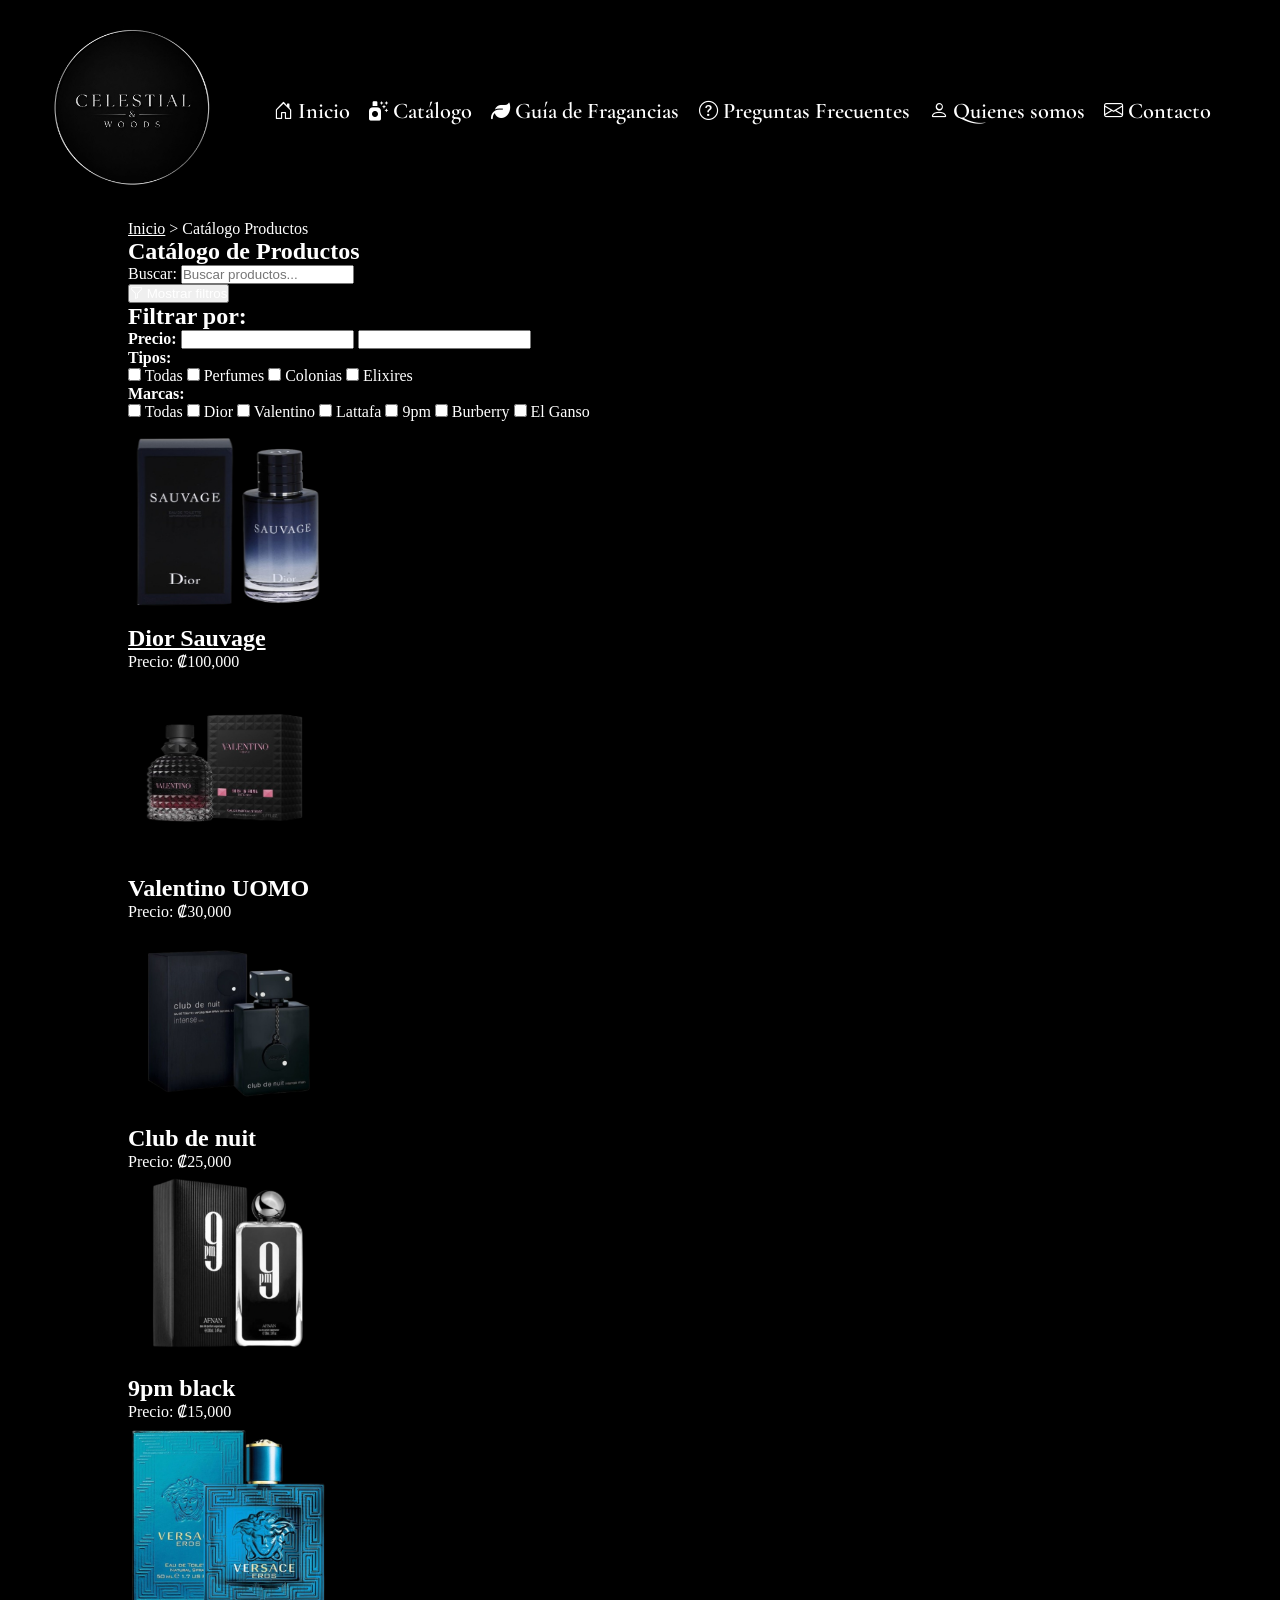
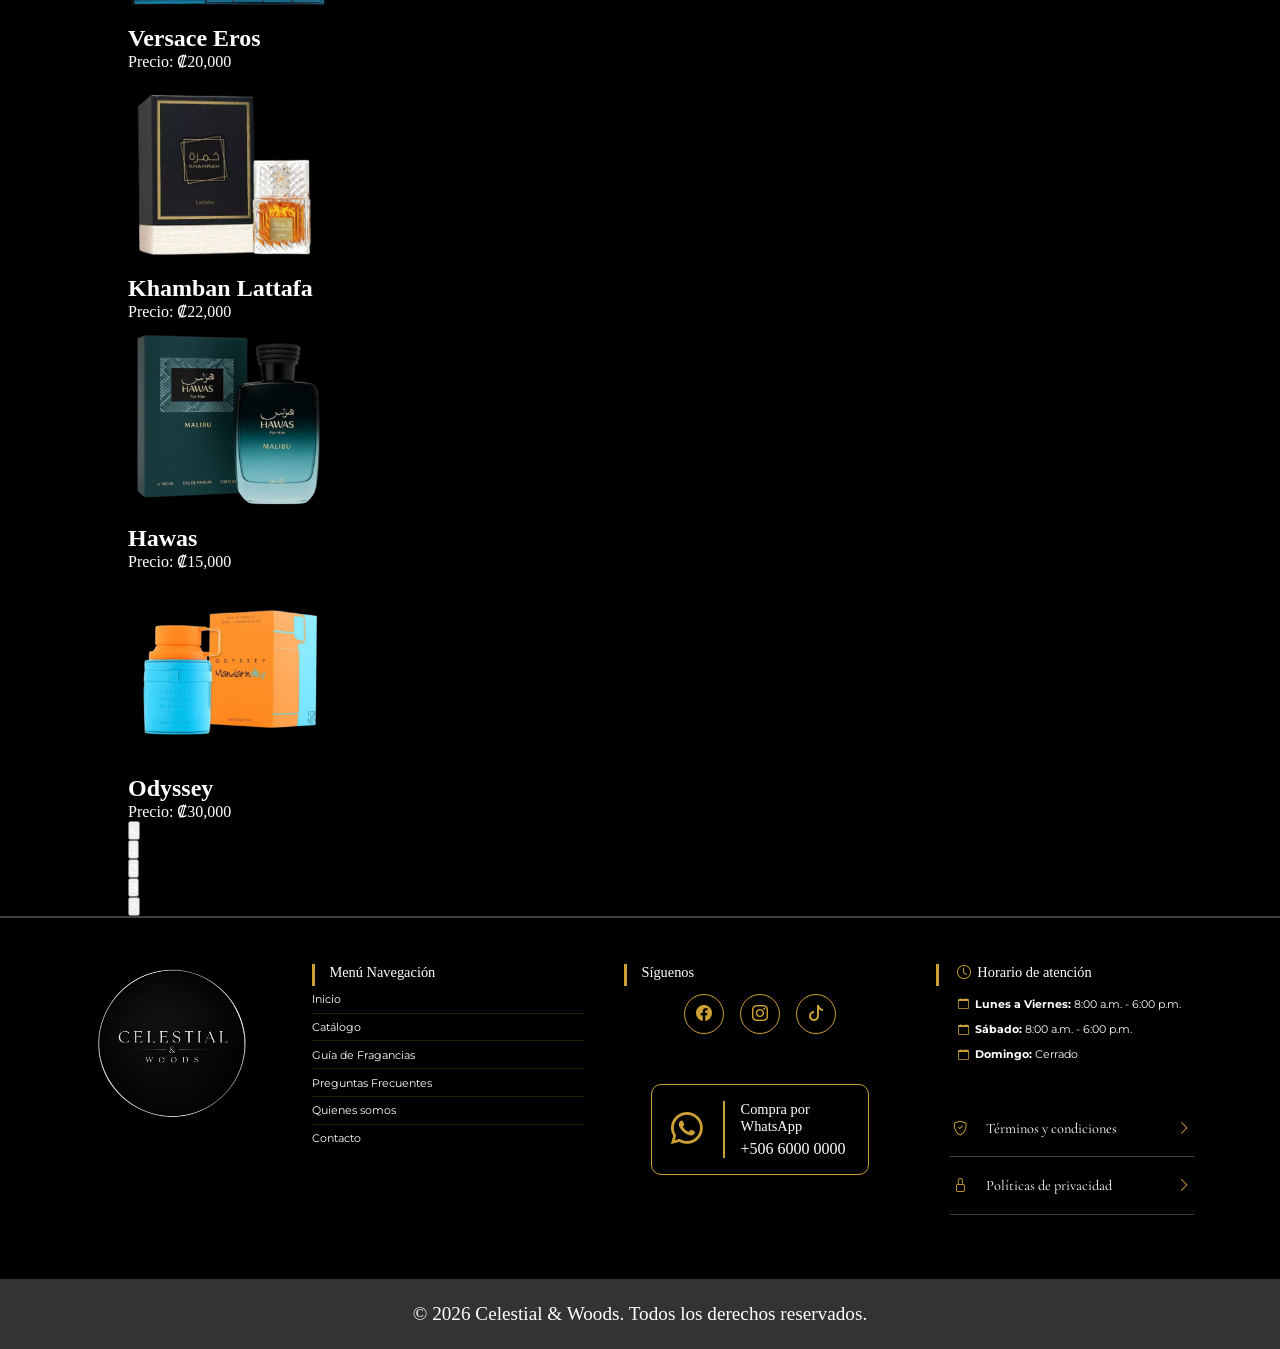
==== Paginas/Catalogo_Productos.html @ 351bb8a7 "Inicio" ====
<!doctype html>
<html lang="es">
  <head>
    <meta charset="UTF-8" />
    <meta name="viewport" content="width=device-width, initial-scale=1.0" />
    <meta
      name="author"
      content="Ana María Faerron, Michael Maroto, Julian Rodríguez "
    />
    <meta
      name="description"
      content="Explora nuestro catálogo de perfumes para hombre, mujer y unisex."
    />
    <meta
      name="keywords"
      content="perfumes, catálogo de perfumes, fragancias, perfumes para hombre, perfumes para mujer, perfumes unisex, aromas, notas olfativas, perfumes originales, perfumes de diseñador, perfumes de nicho, fragancias florales, fragancias cítricas, fragancias amaderadas, fragancias orientales, perfumes dulces"
    />
    <link rel="preconnect" href="https://fonts.googleapis.com" />
    <link rel="preconnect" href="https://fonts.gstatic.com/" crossorigin />
    <link
      href="https://fonts.googleapis.com/css2?family=Cormorant+Garamond:ital,wght@0,300..700;1,300..700&family=Montserrat:ital,wght@0,100..900;1,100..900&display=swap"
      rel="stylesheet"
    />
    <link href="../Css/Catalogo.css" rel="stylesheet" />
    <link href="../Css/Styles.css" rel="stylesheet" />
    <!--Se pone de último para que tenga prioridad-->

    <title>Catálogo Productos | Celestial & Woods</title>
    
    <!--Para usar bootstrap (iconos)-->
    <link
      rel="stylesheet"
      href="https://cdn.jsdelivr.net/npm/bootstrap-icons@1.13.1/font/bootstrap-icons.min.css"
    />

    <!-- Font Awesome -->
    <link
      rel="stylesheet"
      href="https://cdnjs.cloudflare.com/ajax/libs/font-awesome/6.7.2/css/all.min.css"
    />
  </head>
  <body>
    <!--------------------------------------------------------->
    <!------------------------MENU----------------------------->
    <!--------------------------------------------------------->

    <header class="main-header">
      <!-- Logo de la marca, centrado -->
      <div class="header-logo">
        <a href="../Index.html">
          <img
            src="../Multimedia/Img/Logo_Celestial_Woods.png"
            alt="Logo Celestial & Woods"
          />
        </a>
      </div>

      <button class="hamburger-menu" id="abrir">
        <i class="bi bi-list"></i>
      </button>

      <nav class="header-nav" id="nav">
        <button class="cerrar-menu" id="cerrar"><i class="bi bi-x"></i></button>

        <ul class="nav-list">
          <li class="nav-item">
            <a href="../Index.html" class="nav-link active"
              ><i class="bi bi-house-door"></i> Inicio</a
            >
          </li>
          <li class="nav-item">
            <a href="#" class="nav-link">
              <i class="fa-solid fa-spray-can-sparkles"></i> Catálogo</a
            >
          </li>
          <li class="nav-item">
            <a href="../Paginas/Guia_fragancias.html" class="nav-link">
              <i class="fa-solid fa-leaf"></i> Guía de Fragancias</a
            >
          </li>
          <li class="nav-item">
            <a href="../Paginas/Preguntas.html" class="nav-link">
              <i class="bi bi-question-circle"></i> Preguntas Frecuentes</a
            >
          </li>
          <li class="nav-item">
            <a href="../Paginas/Informacion.html" class="nav-link"
              ><i class="bi bi-person"></i> Quienes somos</a
            >
          </li>
          <li class="nav-item">
            <a href="../Paginas/Contacto.html" class="nav-link"
              ><i class="bi bi-envelope"></i> Contacto</a
            >
          </li>
        </ul>
      </nav>
    </header>

    <main class="main-content">
      <!-- Breadcrumbs-->
      <nav class="breadcrumb">
        <a href="../Index.html" class="breadcrumb-link">Inicio</a>
        <span class="breadcrumb-separator">&gt;</span>
        <span class="breadcrumb-current">Catálogo Productos</span>
      </nav>

      <!-- Barra de búsqueda del catálogo-->
      <section class="catalog-header">
        <div class="catalog">
          <h1>Catálogo de Productos</h1>
          <label for="search">Buscar:</label>
          <input
            type="text"
            id="search"
            placeholder="Buscar productos..."
            maxlength="100"
          />
        </div>
      </section>

      <!-- Sección de filtros-->
      <button
        class="filtro-hamburguesa"
        id="abrir-filtros"
        type="button"
        aria-controls="panel-filtros"
        aria-expanded="false"
      >
        <i class="bi bi-funnel"></i>
        <span>Mostrar filtros</span>
      </button>

      <section class="filter-section" id="panel-filtros">
        <h2>Filtrar por:</h2>

        <!-- Filtro de rango de precio -->
        <div class="filter-options">
          <label for="price-range"><strong>Precio:</strong></label>
          <input
            type="number"
            class="filtro-precio"
            data-tipo="min"
            value="1"
          />
          <input
            type="number"
            class="filtro-precio"
            data-tipo="max"
            value="1000"
          />
        </div>

        <!-- Filtro por tipo de producto-->
        <div class="filter-options">
          <p class="category"><strong>Tipos:</strong></p>

          <input
            class="filter-checkbox"
            type="checkbox"
            id="todas"
            value="todas"
          />
          <label for="todas">Todas</label>
          <input
            class="filter-checkbox"
            type="checkbox"
            id="perfumes"
            value="perfumes"
          />
          <label for="perfumes">Perfumes</label>
          <input
            class="filter-checkbox"
            type="checkbox"
            id="colonias"
            value="colonias"
          />
          <label for="colonias">Colonias</label>
          <input
            class="filter-checkbox"
            type="checkbox"
            id="elixires"
            value="elixires"
          />
          <label for="elixires">Elixires</label>
        </div>

        <!-- Filtro por marcas comerciales -->
        <div class="filter-options">
          <p class="category"><strong>Marcas:</strong></p>

          <input
            class="filter-checkbox"
            type="checkbox"
            id="todas-marca"
            value="todas"
          />
          <label for="todas-marca">Todas</label>
          <input
            class="filter-checkbox"
            type="checkbox"
            id="dior"
            value="dior"
          />
          <label for="dior">Dior</label>
          <input
            class="filter-checkbox"
            type="checkbox"
            id="valentino"
            value="valentino"
          />
          <label for="valentino">Valentino</label>
          <input
            class="filter-checkbox"
            type="checkbox"
            id="lattafa"
            value="lattafa"
          />
          <label for="lattafa">Lattafa</label>
          <input
            class="filter-checkbox"
            type="checkbox"
            id="nueve-pm"
            value="nueve-pm"
          />
          <label for="nueve-pm">9pm</label>
          <input
            class="filter-checkbox"
            type="checkbox"
            id="burberry"
            value="burberry"
          />
          <label for="burberry">Burberry</label>
          <input
            class="filter-checkbox"
            type="checkbox"
            id="el-ganso"
            value="el-ganso"
          />
          <label for="el-ganso">El Ganso</label>
        </div>
      </section>

      <!-- Sección de catálogo de productos-->
      <section class="product-catalog">
        <!-- Tarjetas de productos-->
        <div class="product-item">
          <a href="Detalle_Producto.html" target="_blank">
            <img
              src="../Multimedia/Img/Sauvage.png"
              alt="Dior Sauvage"
              width="200"
              height="200"
            />
            <h2>Dior Sauvage</h2>
          </a>
          <p>Precio: ₡100,000</p>
        </div>

        <div class="product-item">
          <img
            src="../Multimedia/Img/Valentino.png"
            alt="Valentino"
            width="200"
            height="200"
          />
          <h2>Valentino UOMO</h2>
          <p>Precio: ₡30,000</p>
        </div>

        <div class="product-item">
          <img
            src="../Multimedia/Img/Club de nuit.png"
            alt="Club de nuit"
            width="200"
            height="200"
          />
          <h2>Club de nuit</h2>
          <p>Precio: ₡25,000</p>
        </div>

        <div class="product-item">
          <img
            src="../Multimedia/Img/9pm black.png"
            alt="9pm black"
            width="200"
            height="200"
          />
          <h2>9pm black</h2>
          <p>Precio: ₡15,000</p>
        </div>

        <div class="product-item">
          <img
            src="../Multimedia/Img/Versace.png"
            alt="Versace"
            width="200"
            height="200"
          />
          <h2>Versace Eros</h2>
          <p>Precio: ₡20,000</p>
        </div>

        <div class="product-item">
          <img
            src="../Multimedia/Img/Khamrah.png"
            alt="Khamrah Lattafa"
            width="200"
            height="200"
          />
          <h2>Khamban Lattafa</h2>
          <p>Precio: ₡22,000</p>
        </div>

        <div class="product-item">
          <img
            src="../Multimedia/Img/Hawas.png"
            alt="Hawas"
            width="200"
            height="200"
          />
          <h2>Hawas</h2>
          <p>Precio: ₡15,000</p>
        </div>

        <div class="product-item">
          <img
            src="../Multimedia/Img/Odyssey.png"
            alt="Odyssey"
            width="200"
            height="200"
          />
          <h2>Odyssey</h2>
          <p>Precio: ₡30,000</p>
        </div>
      </section>

      <!-- Bloque de Paginación -->
      <div class="pagination-container">
        <nav
          id="paginacion"
          class="paginacion"
          aria-label="Paginación de productos"
        >
          <ul class="paginacion-lista">
            <li>
              <button
                type="button"
                id="btn-pagina-anterior"
                aria-label="Página anterior"
              >
                &lt;
              </button>
            </li>

            <li>
              <button
                type="button"
                class="btn-pagina pagina-activa"
                data-page="1"
              >
                1
              </button>
            </li>

            <li>
              <button type="button" class="btn-pagina" data-page="2">2</button>
            </li>

            <li>
              <button type="button" class="btn-pagina" data-page="3">3</button>
            </li>

            <li>
              <button
                type="button"
                id="btn-pagina-siguiente"
                aria-label="Página siguiente"
              >
                &gt;
              </button>
            </li>
          </ul>
        </nav>
      </div>

    </main>

    <!--------------------------------------------------------->
    <!-------------------PIE DE LA PÁGINA---------------------->
    <!--------------------------------------------------------->
    <footer>
      <!-- Logo de la marca -->
      <img class="logo" src="../Multimedia/Img/Logo_Celestial_Woods.png" alt="Logo Celestial & Woods">

      <section class="footer-menu">
        <h3> Menú Navegación</h3>
        <ul class="nav-list-footer">
                <li class="nav-item-footer"> <a href="../Index.html" class="nav-link-footer"> Inicio</a></li>
                <li class="nav-item-footer"> <a href="#" class="nav-link-footer active">  Catálogo</a></li>
                <li class="nav-item-footer"> <a href="../Paginas/Guia_fragancias.html" class="nav-link-footer">  Guía de Fragancias</a> </li>
                <li class="nav-item-footer"> <a href="../Paginas/Preguntas.html" class="nav-link-footer">  Preguntas Frecuentes</a> </li>
                <li class="nav-item-footer"> <a href="../Paginas/Informacion.html" class="nav-link-footer"> Quienes somos</a></li>
                <li class="nav-item-footer"> <a href="../Paginas/Contacto.html" class="nav-link-footer"> Contacto</a> </li>
        </ul>
      </section>

      <section class="footer-social">
        
        <h3>Síguenos</h3>

        <nav aria-label="Redes sociales">
          <a href="#" class="social-icon"> <i class="bi bi-facebook"></i></a>
          <a href="#" class="social-icon"> <i class="bi bi-instagram"></i></a>
          <a href="#" class="social-icon"><i class="bi bi-tiktok"></i></a>
        </nav>

      </section>


      <!-- Compra por WhatsApp -->
      <section class="footer-whatsapp">

        <i class="bi bi-whatsapp"></i>

        <div class="left">
          <h3>Compra por WhatsApp</h3>
          <a href="#"> +506 6000 0000 </a>
        </div>

      </section>

      <!-- Horarios -->
      <section class="footer-hours">

          <h3><i class="bi bi-clock"></i>  Horario de atención</h3>

          <ul>
              <li><i class="bi bi-calendar"></i><strong> Lunes a Viernes:</strong> 8:00 a.m. - 6:00 p.m.</li>
              <li><i class="bi bi-calendar"></i><strong> Sábado:</strong> 8:00 a.m. - 6:00 p.m.</li>
              <li><i class="bi bi-calendar"></i><strong> Domingo:</strong> Cerrado</li>
          </ul>

      </section>

      <!-- Información legal -->
      <section class="footer-legal">

        <nav aria-label="Información legal">

            <ul class="legal-list">

                <li class="legal-item">
                    <a href="#" class="legal-link">
                        <span class="legal-left">
                            <i class="bi bi-shield-check"></i>
                            <span>Términos y condiciones</span>
                        </span>

                        <i class="bi bi-chevron-right"></i>
                    </a>
                </li>

                <li class="legal-item">
                    <a href="#" class="legal-link">
                        <span class="legal-left">
                            <i class="bi bi-lock"></i>
                            <span>Políticas de privacidad</span>
                        </span>

                        <i class="bi bi-chevron-right"></i>
                    </a>
                </li>

            </ul>
        </nav>

  </section>

      <!-- Copyright -->
      <section class="footer-copy">

          <p>
              &copy; 2026 Celestial & Woods. <br> Todos los derechos reservados.
          </p>

      </section>

    </footer>

      <script src="../Java/catalogo.js"></script>
      <script src="../Java/main.js"></script>
      <!--Se pone al final porque ocupa primero haber leido todo el html-->
    </main>
  </body>
</html>
---- Css/Styles.css ----
/* ==========================================================================
    CONFIGURACIÓN  GENERAL 
============================================================================= */

/*Esto es para que aplique todo los formatos a todo el documento*/
* {
  margin: 0;
  padding: 0;
  box-sizing: border-box; /* Hace que el ancho y el alto del elemento incluyan el padding y el borde, evitando que aumente su tamaño total. */
  color: white;
}

/*Esto es para que aplique esa función a todo el html*/
html {
  scroll-behavior: smooth; /* Desplaza la página de forma suave hacia una sección en lugar de saltar directamente. */
}

main {
  width: 80%;
  margin: 0 auto;
  
}

body{
  background-color: black;
}



/* =================================================================================
    ESTILOS BASE (PARA MOBILE Y DESKTOP)  Y CONFIGURACIÓN MOBILE 
==================================================================================== */
  
/*-------------------------------------------------------------------*/
/*------------CONFIGURACIÓN DE LA SECCIÓN GUIA DE FRAGANCIAS---------*/
/*-------------------------------------------------------------------*/


  /*logo en mobile*/
  .header-logo img {
    width: 130px;
    height: auto;
    border-radius: 50%;
    object-fit: cover;
  }

  /*Esto es para que muestre el menu hamburguesa cuando está en mobile*/
  .hamburger-menu { 
    display: block;
    background-color: transparent;
    font-size: 1.5rem;
    border: none;
    cursor: pointer;
  }

  .hamburger-menu:hover{
    transform: scale(1.15); /*cuando se presiona se hace más grande*/
  }

  /*Botón de cerrar X*/
  .cerrar-menu{
    background-color: transparent;
    margin: 0;
    border: 0;
    font-size: 2rem;
    align-self: flex-end;
    cursor: pointer;
    display: block;  /*Esto es para que muestre el menu hamburguesa cuando está en mobile*/
    transition: transform 0.3s ease;
  }

  .cerrar-menu:hover{
    color:white;
  }

  /*Configuración general de los íconos*/
  .bi-house-door, .fa-solid, .bi-question-circle, .bi-person, .bi-envelope {
    color: #d4b483;
    font-size: 1.2rem;
  }

  /*El contenedor (header) */
  .main-header{
    display: flex;
    justify-content: space-between;
    align-items: center;
    padding: 1rem 1.5rem; /* 1rem arriba/abajo y 1.5rem de "aire" a los lados */
    width: 100%;
    box-sizing: border-box; /* Evita que el padding genere scroll horizontal */
  }

  /*Contenedor(nav) Padre del botton y el ul*
  Es el menú desplegable lateral en Mobile*/
  .header-nav {
    position: fixed; /*Aquí esta actuando como hijo del header y significa mover el hijo en cualquier parte dentro del padre. Permite usar left, top..*/
    top: 0;
    right: 0;
    bottom: 0;

    width: 240px;
    height: 100vh;

    display: flex;
    flex-direction: column;
    justify-content: flex-start;
    align-items: flex-start;
    padding: 1rem;
  
    background: linear-gradient(
    180deg,
    #3c3b3a 0%,
    #2f2f2f 45%,
    #232323 100%
    );

    box-shadow:
    -15px 0 40px rgba(0,0,0,.45),
    0 0 0 100vmax rgba(0,0,0,.5);

    border-radius: 40px 0 0 40px;

    /* Esto es para que no muestre el nav cuando está en mobile y pongo .nav-list para que si me muestre la imagen que también esta adentro del nav*/
    opacity: 0;
    visibility: hidden; /* Oculto por defecto en móvil ya que solo se va a mostrar presionando el botón hamburguesa */
    transform: translateX(100%);
    transition: transform .35s ease;
    z-index: 10; /*Esto es para las imagenes del fondo que no se vean encima del menu*/
  }

  /*Esto es una clase de JavaScript para desplegar menú en mobile*/
  .header-nav.visible {
    transform: translateX(0);
    opacity: 1;
    visibility: visible;
  }

/*Contenedor (ul) Padre de los li*/
/*Es la lista del menú en mobile*/
  .nav-list {
    display: flex;
    flex-direction: column; /*que ponga a sus hijos de manera vertical*/ 
    margin: 0;   /* Espacio debajo de la X */
    padding: 0;
    width: 100%; /*significa que el elemento ocupa el 100% del ancho de su contenedor padre.*/
    list-style: none;
  }

/*Contenedor (li) Padre de los a*/
/*Son los elementos de la lista*/
  .nav-item{
    margin: 0;
    width:100%;
    padding:1rem 0;
    
  }

  /*Esta es la líneas del menu gris y le pongo el not para que al ultimo no le ponga*/
  .nav-item:not(:last-child){
    border-bottom:1px solid rgba(203,161,53,.45);
  }

  /*Contenedor (a) para manejar lo que está dentro el texto. Padre de los textos*/
  .nav-link {
    color: #d4b483;
    text-decoration: none; /*Para quitarle los puntos y raya*/
    font-size: 1rem;
    font-weight: 600;
    padding: 0.8rem 0;
    white-space: nowrap; /*le dice al navegador que nunca haga un salto de línea dentro del texto.*/
    transition: .3s;
    font-family: "Cormorant Garamond", sans-serif;

  }

  .nav-link:hover {
  /*Cuando se pasa el mouse por los link del nav*/
    background: none;
    color: #f6deb0;
    padding-left:12px;
  }

  .nav-link:hover i{ /*cuando pasen el mouse por ahi tambien cambie de color los iconos*/
    color: #f6deb0;
  }

  

  /*-------------------------------------------------------------------*/
  /*--------------------------CONFIGURACIÓN FOOTER---------------------*/
  /*-------------------------------------------------------------------*/

  footer {
    width: 100%; /*Ocupa el 100% del ancho de la pantalla*/
    display: flex;
    flex-direction: column;
    align-items: center;
    padding-top: 1rem;
    padding-bottom:0;
    margin-bottom: 0;
    border-top: 1px solid #87868477;
    
  }

  /*logo*/
  .logo {
    width: 100px; /*Se usa px para que mantenga siempre esa medida sin importar el tamaño de la pantalla*/
    height: 100px;
  }

  /*Estilo general para todas las section del footer*/

  footer section {
    border-color: transparent;
    background-color: black;
    padding: 1rem;
    margin: 0.5rem;
    width: 100%;  /*Esto hace que siempre el hijo ocupe el 100% del ancho de su elemento padre que es el footer y a su vez footer tambien tiene width 100%*/
    /*por eso los elementos siempre van a quedar centrados si pongo justife content center aunque alarge la pantalla*/
  }

  footer li {
    font-family: "Montserrat",sans-serif;
    font-size: 0.70rem;
    font-weight: 400;
    white-space: nowrap; /*le dice al navegador que nunca haga un salto de línea dentro del texto.*/
  }

  ul {
    list-style: none;
  }

  footer h3 {
    font-size: 0.90rem;
    font-weight: 400;
    border-left:solid #cba135;
    padding-left: 0.90rem;
    padding-bottom: 0.3rem;
  }

  
  /*--------Todo sobre la sección de footer-menu--------*/
  

  /*Contenedor (ul) Padre de los li*/
  .nav-list-footer {
    display: flex;
    flex-direction: column; /*que ponga a sus hijos de manera vertical*/ 
    margin: 0;   /* Espacio debajo de la X */
    padding: 0;
    width: 100%; /*significa que el elemento ocupa el 100% del ancho de su contenedor padre.*/
  }

  /*Contenedor (li) Padre de los a*/
  .nav-item-footer{
    margin: 0;
    width:100%;
    padding: 0.4rem 0;
    
  }

  /*Esta es la líneas del menu gris y le pongo el not para que al ultimo no le ponga*/
  .nav-item-footer:not(:last-child){
    border-bottom:1px solid rgba(215, 157, 12, 0.199);
  }

  /*Contenedor (a) para manejar lo que está dentro el texto. Padre de los textos*/
  .nav-link-footer {
    color: white;
    text-decoration: none; /*Para quitarle los puntos y raya*/
  }

  .nav-link-footer:hover {
  /*Cuando se pasa el mouse por los link del nav*/
    background: none;
    color: #f6deb0;
  }


  /*--------Todo sobre la sección de footer-social--------*/
  
  
  .footer-social {
    display: flex;
    flex-direction: column;
  }

  /*Contenedor (nav) padre de los a*/
  .footer-social nav{
    display: flex;
    gap: 1rem;
    margin-top: 1.5rem;
    justify-content: center;
  }

  /*Este el contenedor(a) padre de los i los textos*/
  /*Al final es el círculo de las redes*/
  .social-icon{
      width: 2.5rem;
      height:2.5rem;

      display: flex;
      justify-content: center;
      align-items: center;
      border: 1px solid #cba135;
      border-radius: 50%;
      text-decoration: none;
      transition: .3s;
  }

  .social-icon i{
      font-size: 1rem;
  }

  /*Esto es para cuando se toquen con el mouse se hagan un poquito para arriba*/
  .social-icon:hover{
      transform: translateY(-4px);
  }

  footer .bi{
    background-color: black;
    color: #cba135;
    padding: 0.2rem;
    margin: 0;

  }

  /*--------Todo sobre la sección de footer-whatsapp----*/
  

  .footer-whatsapp {
    display: flex;
    border: solid 1px #cba135;
    justify-content: center;
    align-items: center;
    width: 80%;
    border-radius: 10px;
    
  }

  .footer-whatsapp i {
    font-size: 2rem;
    margin-right: 1rem;
  }

  .footer-whatsapp div {
    margin-left: 0%;
    border-left: solid 2px #cba135;;
  }

  .footer-whatsapp h3, .footer-whatsapp a{

    border-left: none;
    padding-left: 1rem;
    text-decoration: none;

  }

  .footer-whatsapp a:hover {
    color: #cba135;
  }
  

  /*--------Todo sobre la sección de footer-hour--------*/


  .footer-hours li {
    padding-top: 0.7rem;
    padding-left: 1.15rem;

  }
  

  /*--------Todo sobre la sección de footer-legal--------*/

  .footer-legal{
    width: 90%;
    padding-top: 0;
    margin-bottom: 2rem;
    
  }

  .legal-list{
    list-style: none;
    margin: 0;
    padding: 0;
  }

.legal-item{
    border-bottom: 1px solid rgba(255, 255, 255, 0.252);
  }

.legal-link{
    display: flex;
    justify-content: space-between;
    align-items: center;

    padding: 1rem 0;

    text-decoration: none;
    color: white;

    transition: .3s;
  }

.legal-left{
    display: flex;
    align-items: center;
    gap: 1rem;
  }

.legal-left i, .legal-link i{
    color: #cba135;
    font-size: 1.2rem;
  }

.legal-left span{
    font-size: 0.9rem;
    font-family: "Cormorant Garamond", sans-serif;
  }

.footer-legal i{
    font-size: 0.9rem;
  }

.legal-link:hover{
    color: #cba135;
  }

.legal-link:hover .bi-chevron-right{
    transform: translateX(5px);
  }

.bi-chevron-right{
    transition: transform .3s ease;
  }

  /*--------Todo sobre la sección de copyright----------*/


  .footer-copy{
    width: 100%;
    background-color: #333;
    border-radius: 0%;
    text-align: center;
    font-size: 0.90rem;
    margin: 0;
    padding: 2rem;
    
  }

/* ==========================================================================
    CONFIGURACIÓN ESCRITORIO (A partir de 950px)
============================================================================= */

@media screen and (min-width: 950px){

  /*-------------------------------------------------------------------*/
  /*--------------------------CONFIGURACIÓN MENÚ-----------------------*/
  /*-------------------------------------------------------------------*/

  /* Ocultamos los botones de control móvil */
  .hamburger-menu, .cerrar-menu {
    display: none;
  }

  /*El logo que es más grande para escritorio*/
  .header-logo img {
    width: 10.5rem;
    height: 10.5rem;
  }

  /*El contenedor (header) */
  .main-header {
    display: flex;
    align-items: center;
    justify-content: space-between; /* Mantiene logo a la izq y nav a la der */
    max-width: 1300px;              /* Límite para que no se desparrame en pantallas gigantes */
    margin: 0 auto !important;     /* Centra todo el header en la pantalla */
    padding: 1.5rem 3rem !important;/* Da buen espacio/padding a los lados */
  }

  /*Configuración general de los íconos*/
  .bi-house-door, .fa-solid, .bi-question-circle, .bi-person, .bi-envelope {
    color: white;
    font-size: 1.2rem;
  }


  /*El el contenedor (nav)*/
  /*Se resetea: pasa de ser un menú desplegable a una barra horizontal fija*/

  .header-nav {
    position: static;
    width: 100%;
    height: auto;
    background: transparent;
    box-shadow: none;
    border-radius: 0;

    display: flex; /*Para poner todos los hijos al lado*/
    align-items: center;
    justify-content: center;
    gap: 2.25rem; /*es el espacio en blanco que se deja entre elementos */
    padding: 1.625rem 3.125rem;

    /* Visibilidad permanente */
    opacity: 1;
    visibility: visible;
    transform: none;
  }

  /*Es el contenedor (ul)*/
  /*La lista pasa de vertical a horizontal*/
  .nav-list {
    flex-direction: row;
    gap: 0.2rem;
    align-items: center;
  }

  /* Quitamos las líneas divisorias de mobile y ajustamos el padding */
  .nav-item {
    width: auto;
    padding: 0;
  }

  .nav-item:not(:last-child) {
    border-bottom: none;
  }

  /*Es el contenedor (a) para manejar el texto dentro de los */
  /*Estilo de los botones en escritorio*/
  .nav-link {
    color: white;
    font-size: 1.4rem;
    font-weight: 600;
    padding: 0.5rem 0.5rem;
    border-radius: 1.25rem;
    transition: background 0.25s ease, color 0.25s ease;
    /* transition: background 0.25s ease, color 0.25s ease;
      Hace que los cambios de "background" y "color" no ocurran de golpe,
      sino de forma suave, en 0.25 segundos cada uno (como un desvanecido).
      Aquí van DOS transiciones separadas por una coma: una para el background
      y otra para el color, cada una con su propia duración y tipo de movimiento. */
    text-align: center;
  }

  /*Cuando se pasa el mouse por los link del nav*/
  .nav-link:hover {
    background: linear-gradient(
          90deg,
          #8d6e2f,
          #cba135,
          #f2d27a
      );
    color: black;
  }

  .nav-link:hover i{ /*cuando pasen el mouse por ahi tambien cambie de color los iconos*/
      color: black;
    }

  /*-------------------------------------------------------------------*/
  /*-------------------------CONFIGURACIÓN FOOTER----------------------*/
  /*-------------------------------------------------------------------*/

 /*CONFIGURACIÓN DEL GRID EN EL FOOTER */
  footer {
    display: grid; /*Activa el "modo cuadrícula" para todos los hijos directos del footer.*/
    grid-template-columns: 200px 1fr 1fr 1fr; 
    /*200px es el espacio para la imagen.
      La 2ª, 3ª y 4ª columna miden 2fr cada una. .*/
    column-gap: 2.5rem;
    row-gap: 1.5rem;
    
    align-items: start;
    width: 100%;

  /* Ancho controlado y centrado */
    max-width: 1200px;
    margin: 0 auto !important;
    padding: 3rem 2rem 0 2rem;
    box-sizing: border-box;

    /* 1. Quitamos el borde normal de móvil */
    border-top: none; /*Se quita porque sino queda cortada y no llega a todo el ancho de la pantalla porque el footer no es tan ancho*/
    position: relative; /* Necesario para posicionar la línea */
      
  }

  /* 2. Creamos la línea superior de pantalla a pantalla */
  footer::before { /*Crea una "línea fantasma" en la parte superior del footer (antes del footer).*/
    content: ""; /* 1. Crea una caja invisible */
    position: absolute; /*déjame moverla libremente a donde yo quiera usando coordenadas".*/
    top: 0; /*Pégate exactamente al borde superior*/
    left: 50%; /*Le dice que deje un espacio a lado de la izquierda del 50% entonces se va totalmente a la derecha pero como es el tamaño de toda la pantalla 
    va sobrar un monto de espacio a la derecha */
    
    transform: translateX(-50%); /*Arrastra el borde 50% a la izquierda por el eje x permitiendo que quede el borde centrado
    y por todo el ancho del navegador*/
    
    /* Le damos el ancho de toda la pantalla */
    width: 100vw; 
    
    /*color y grosor del borde */
    border-top: 2px solid #87868477; 
  }

  footer section {
    margin: 0;
    padding: 0;
    
  }

  /*POSICIONAMIENTO DE CADA HIJO DEL FOOTER (SECTION) */

  /* Columna 1: Logo */
  .logo {
    grid-column: 1; /*En qué columna se coloca el elemento.*/
    grid-row: 1 span 2; /* Abarca 2 filas para centrarse con el resto */
    justify-self: center;
    width: 160px;
    height: 160px;
  }

  /* Columna 2: Menú Navegación */
  .footer-menu {
    grid-column: 2;
    grid-row: 1 / span 2; /*Span significa toma dos filas abajo*/
  }

  /* Columna 3, Fila 1: Síguenos */
  .footer-social {
    grid-column: 3;
    grid-row: 1;
    /* display: flex; estoy haciendo esa celda donde esta lo de siguenos flexible */
  }

  .footer-social nav {
    justify-content: center; /* Alinea los íconos al centro */
    gap: 1rem;
    margin-top: 0.5rem;
  }

  /* Columna 3, Fila 2: WhatsApp (Debajo de Síguenos) */
  .footer-whatsapp {
    grid-column: 3;
    grid-row: 2;
    margin-top: 0;
    box-sizing: border-box;
    justify-self: center;
    margin-top: -4rem;
    padding: 1rem;
  }

  /* Columna 4: Horarios */
  .footer-hours {
    grid-column: 4;
    grid-row: 1 / span 2;
  }

  /* Fila 3: Legales (Términos y Políticas en horizontal) */
  .footer-legal {
    grid-column: 4;/* Ocupa de la columna 1 a la última */
    grid-row: 2;
    margin-top: -3rem !important;
    justify-self: center;
  }

  .legal-list {
    justify-content: center;
    align-items: center;
    gap: 2rem;
  }

  /* Fila 4: Copyright */
  footer section.footer-copy {
    grid-column: 1 / -1;
    grid-row: 4;
    margin-top: -1rem;
    padding: 1.5rem 0;
    
    /* 1. Ocupa el 100% de la pantalla */
    width: 100vw !important; 
  
    /* 2. Truco para romper el padding del footer y llegar al borde de la pantalla */
    position: relative;
    left: 50%;
    right: 50%;
    margin-left: -50vw;
    margin-right: -50vw;
  }

  .footer-copy p {
    margin: 0;
    font-size: 1.2rem;

  }

  /* Ocultamos/desactivamos la etiqueta <br> dentro del footer en escritorio */
  .footer-copy br {
    display: none;
    
  }

}
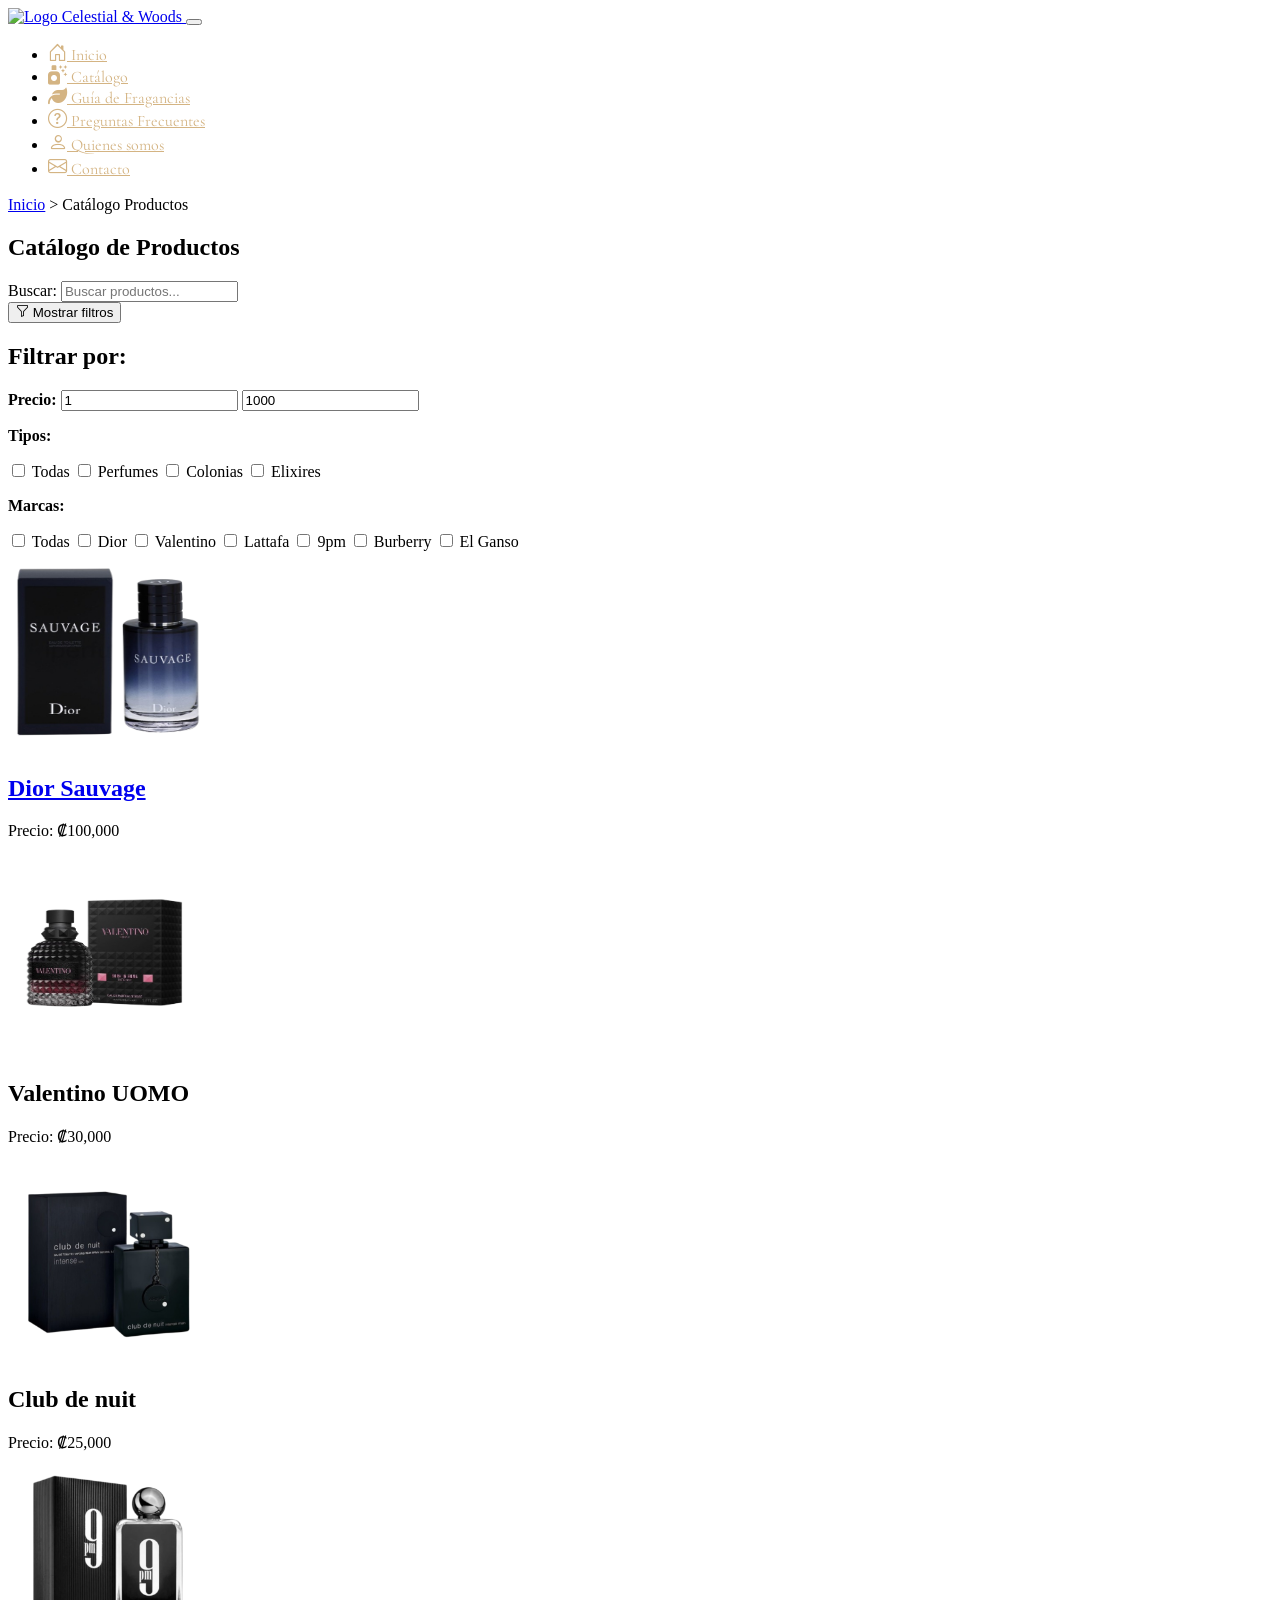
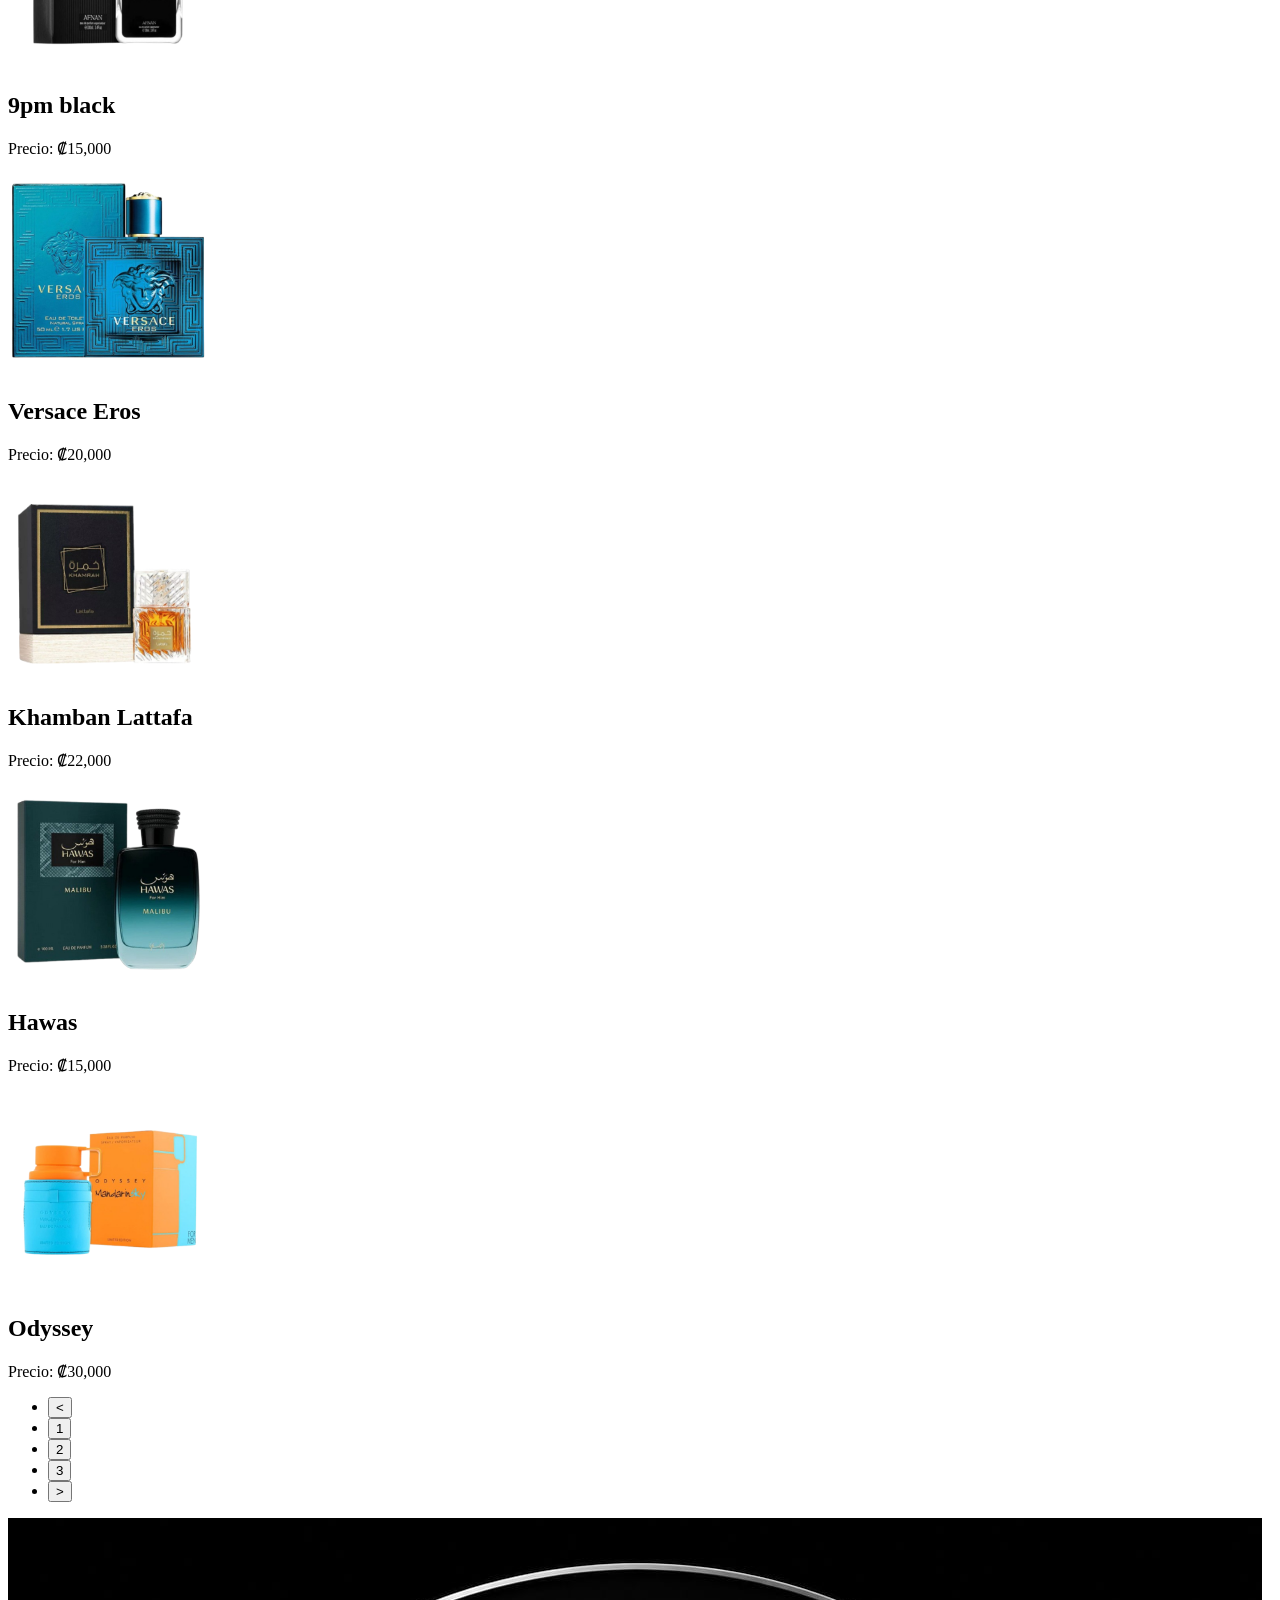
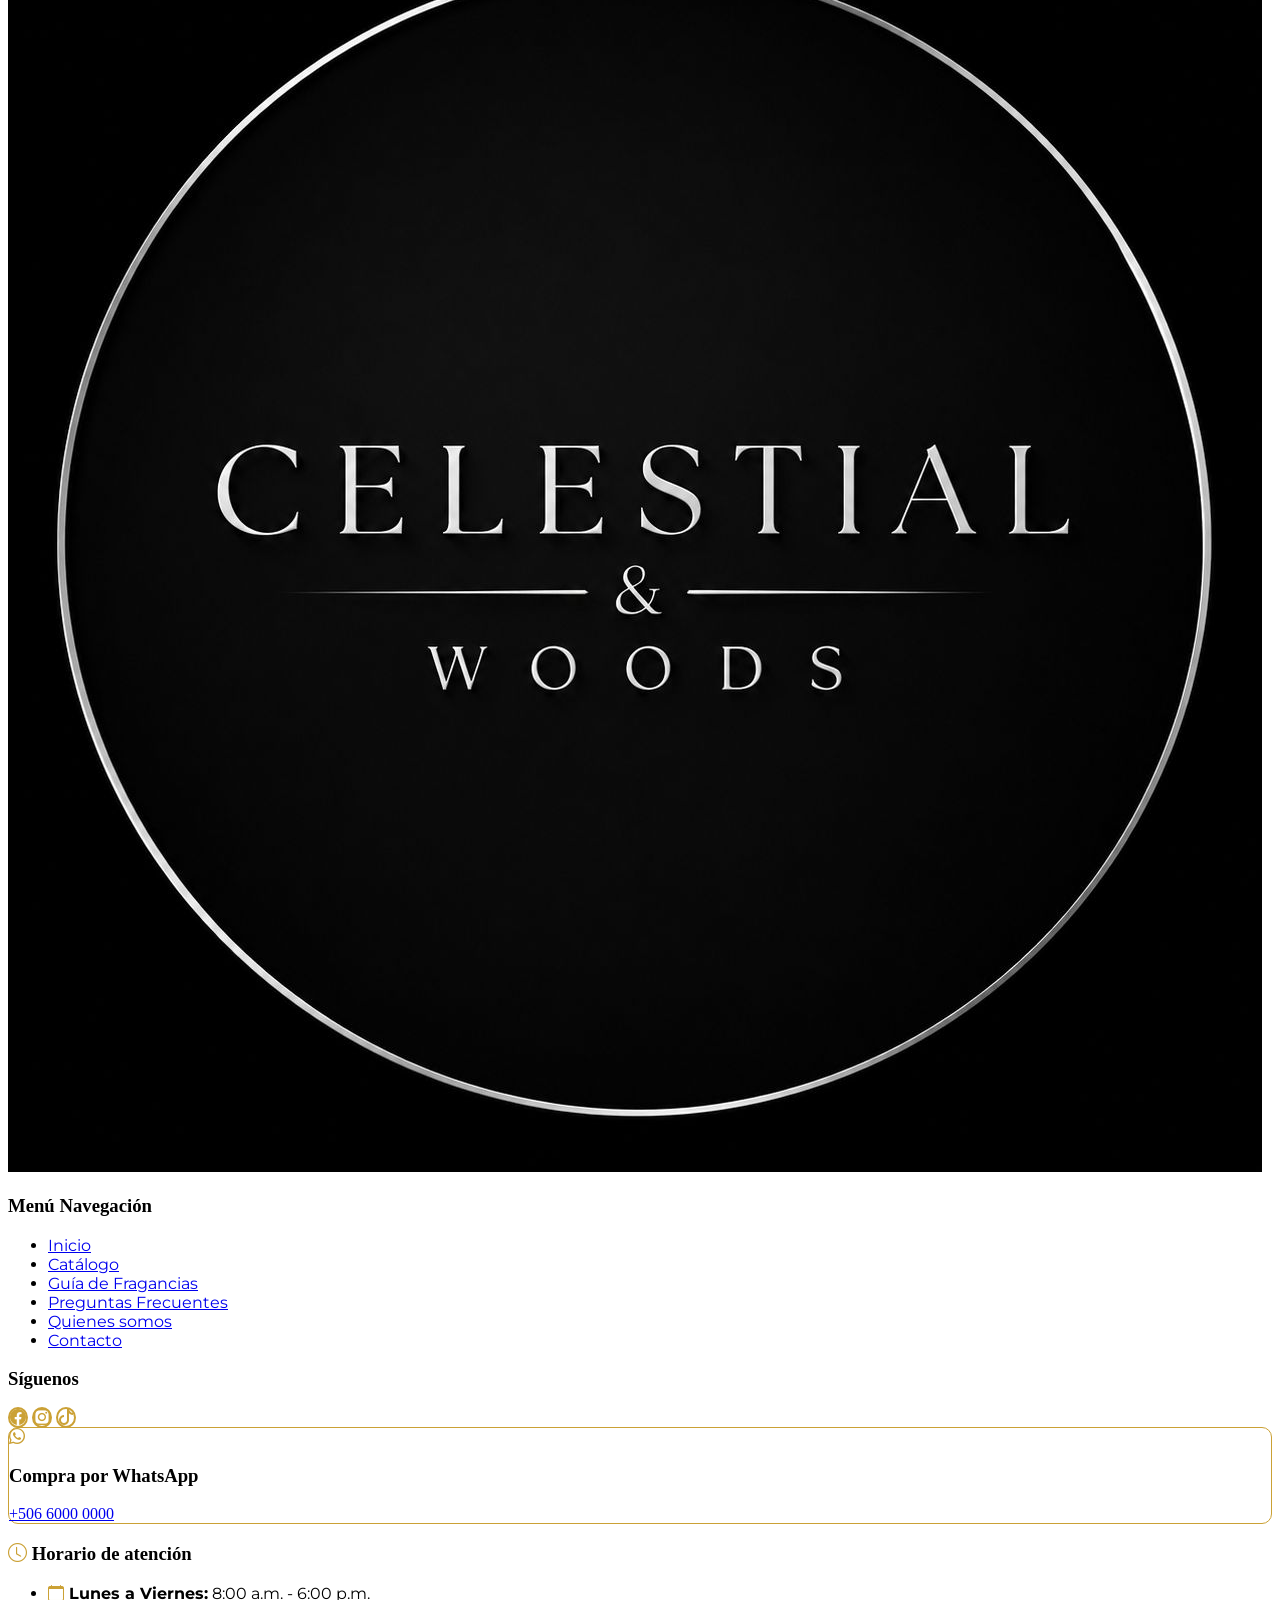
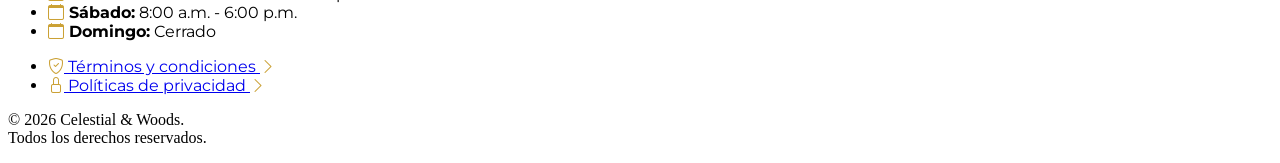
==== commit 8f223c78: "cambio de footer y nav a boostrap" ====
--- a/Paginas/Catalogo_Productos.html
+++ b/Paginas/Catalogo_Productos.html
@@ -44,58 +44,38 @@
     <!------------------------MENU----------------------------->
     <!--------------------------------------------------------->
 
-    <header class="main-header">
-      <!-- Logo de la marca, centrado -->
-      <div class="header-logo">
-        <a href="../Index.html">
-          <img
-            src="../Multimedia/Img/Logo_Celestial_Woods.png"
-            alt="Logo Celestial & Woods"
-          />
-        </a>
-      </div>
-
-      <button class="hamburger-menu" id="abrir">
-        <i class="bi bi-list"></i>
-      </button>
-
-      <nav class="header-nav" id="nav">
-        <button class="cerrar-menu" id="cerrar"><i class="bi bi-x"></i></button>
-
-        <ul class="nav-list">
-          <li class="nav-item">
-            <a href="../Index.html" class="nav-link active"
-              ><i class="bi bi-house-door"></i> Inicio</a
-            >
-          </li>
-          <li class="nav-item">
-            <a href="#" class="nav-link">
-              <i class="fa-solid fa-spray-can-sparkles"></i> Catálogo</a
-            >
-          </li>
-          <li class="nav-item">
-            <a href="../Paginas/Guia_fragancias.html" class="nav-link">
-              <i class="fa-solid fa-leaf"></i> Guía de Fragancias</a
-            >
-          </li>
-          <li class="nav-item">
-            <a href="../Paginas/Preguntas.html" class="nav-link">
-              <i class="bi bi-question-circle"></i> Preguntas Frecuentes</a
-            >
-          </li>
-          <li class="nav-item">
-            <a href="../Paginas/Informacion.html" class="nav-link"
-              ><i class="bi bi-person"></i> Quienes somos</a
-            >
-          </li>
-          <li class="nav-item">
-            <a href="../Paginas/Contacto.html" class="nav-link"
-              ><i class="bi bi-envelope"></i> Contacto</a
-            >
-          </li>
-        </ul>
-      </nav>
-    </header>
+    <section id="barra-navegacion" class="container-fluid p-0">
+        
+      <nav class="navbar navbar-expand-lg navbar-dark bg-black">
+            
+          <div class="container-fluid px-4">
+
+              <!--Logo-->
+                <a class="navbar-brand fw-bold" href="#">
+                  <img src="Multimedia/Img/Logo_Celestial_Woods.png"
+                  alt="Logo Celestial & Woods" class="img-fluid"
+                    style="max-height: 10rem;"/>
+                </a>
+              
+                <!--Botón hamburguesa-->
+                <button class="navbar-toggler" type="button" data-bs-toggle="collapse" data-bs-target="#menuPrincipal">
+                    <span class="navbar-toggler-icon"></span>
+                </button>
+
+                <!--links-->
+                <div class="collapse navbar-collapse justify-content-center" id="menuPrincipal">
+                    <ul class="navbar-nav align-items-lg-center gap-lg-2">
+                        <li class="nav-item"><a href="index.html" class="nav-link fs-5"><i class="bi bi-house-door me-1 fw-bold"></i> Inicio</a></li>
+                        <li class="nav-item"><a href="#" class="nav-link active fs-5 text-nowrap fw-bold"><i class="fa-solid fa-spray-can-sparkles me-1 "></i> Catálogo</a></li>
+                        <li class="nav-item"><a href="Paginas/Guia_fragancias.html" class="nav-link fs-5 text-nowrap fw-bold"><i class="fa-solid fa-leaf me-1"></i> Guía de Fragancias</a></li>
+                        <li class="nav-item"><a href="Paginas/Preguntas.html" class="nav-link fs-5 text-nowrap fw-bold"><i class="bi bi-question-circle me-1"></i> Preguntas Frecuentes</a></li>
+                        <li class="nav-item"><a href="Paginas/Informacion.html" class="nav-link fs-5 text-nowrap fw-bold"><i class="bi bi-person me-1"></i> Quienes somos</a></li>
+                        <li class="nav-item"><a href="Paginas/Contacto.html" class="nav-link fs-5 text-nowra fw-bold"><i class="bi bi-envelope me-1"></i> Contacto</a></li>
+                    </ul>
+                </div>
+            </div>
+        </nav>
+    </section>
 
     <main class="main-content">
       <!-- Breadcrumbs-->
--- a/Css/Styles.css
+++ b/Css/Styles.css
@@ -1,78 +1,11 @@
-
-/* ==========================================================================
-    CONFIGURACIÓN  GENERAL 
-============================================================================= */
-
-/*Esto es para que aplique todo los formatos a todo el documento*/
-* {
-  margin: 0;
-  padding: 0;
-  box-sizing: border-box; /* Hace que el ancho y el alto del elemento incluyan el padding y el borde, evitando que aumente su tamaño total. */
-  color: white;
-}
-
-/*Esto es para que aplique esa función a todo el html*/
-html {
-  scroll-behavior: smooth; /* Desplaza la página de forma suave hacia una sección en lugar de saltar directamente. */
-}
-
-main {
-  width: 80%;
-  margin: 0 auto;
-  
-}
-
-body{
-  background-color: black;
-}
-
-
 
 /* =================================================================================
     ESTILOS BASE (PARA MOBILE Y DESKTOP)  Y CONFIGURACIÓN MOBILE 
 ==================================================================================== */
   
 /*-------------------------------------------------------------------*/
-/*------------CONFIGURACIÓN DE LA SECCIÓN GUIA DE FRAGANCIAS---------*/
+/*------------CONFIGURACIÓN DEL NAV---------*/
 /*-------------------------------------------------------------------*/
-
-
-  /*logo en mobile*/
-  .header-logo img {
-    width: 130px;
-    height: auto;
-    border-radius: 50%;
-    object-fit: cover;
-  }
-
-  /*Esto es para que muestre el menu hamburguesa cuando está en mobile*/
-  .hamburger-menu { 
-    display: block;
-    background-color: transparent;
-    font-size: 1.5rem;
-    border: none;
-    cursor: pointer;
-  }
-
-  .hamburger-menu:hover{
-    transform: scale(1.15); /*cuando se presiona se hace más grande*/
-  }
-
-  /*Botón de cerrar X*/
-  .cerrar-menu{
-    background-color: transparent;
-    margin: 0;
-    border: 0;
-    font-size: 2rem;
-    align-self: flex-end;
-    cursor: pointer;
-    display: block;  /*Esto es para que muestre el menu hamburguesa cuando está en mobile*/
-    transition: transform 0.3s ease;
-  }
-
-  .cerrar-menu:hover{
-    color:white;
-  }
 
   /*Configuración general de los íconos*/
   .bi-house-door, .fa-solid, .bi-question-circle, .bi-person, .bi-envelope {
@@ -80,94 +13,9 @@
     font-size: 1.2rem;
   }
 
-  /*El contenedor (header) */
-  .main-header{
-    display: flex;
-    justify-content: space-between;
-    align-items: center;
-    padding: 1rem 1.5rem; /* 1rem arriba/abajo y 1.5rem de "aire" a los lados */
-    width: 100%;
-    box-sizing: border-box; /* Evita que el padding genere scroll horizontal */
-  }
-
-  /*Contenedor(nav) Padre del botton y el ul*
-  Es el menú desplegable lateral en Mobile*/
-  .header-nav {
-    position: fixed; /*Aquí esta actuando como hijo del header y significa mover el hijo en cualquier parte dentro del padre. Permite usar left, top..*/
-    top: 0;
-    right: 0;
-    bottom: 0;
-
-    width: 240px;
-    height: 100vh;
-
-    display: flex;
-    flex-direction: column;
-    justify-content: flex-start;
-    align-items: flex-start;
-    padding: 1rem;
-  
-    background: linear-gradient(
-    180deg,
-    #3c3b3a 0%,
-    #2f2f2f 45%,
-    #232323 100%
-    );
-
-    box-shadow:
-    -15px 0 40px rgba(0,0,0,.45),
-    0 0 0 100vmax rgba(0,0,0,.5);
-
-    border-radius: 40px 0 0 40px;
-
-    /* Esto es para que no muestre el nav cuando está en mobile y pongo .nav-list para que si me muestre la imagen que también esta adentro del nav*/
-    opacity: 0;
-    visibility: hidden; /* Oculto por defecto en móvil ya que solo se va a mostrar presionando el botón hamburguesa */
-    transform: translateX(100%);
-    transition: transform .35s ease;
-    z-index: 10; /*Esto es para las imagenes del fondo que no se vean encima del menu*/
-  }
-
-  /*Esto es una clase de JavaScript para desplegar menú en mobile*/
-  .header-nav.visible {
-    transform: translateX(0);
-    opacity: 1;
-    visibility: visible;
-  }
-
-/*Contenedor (ul) Padre de los li*/
-/*Es la lista del menú en mobile*/
-  .nav-list {
-    display: flex;
-    flex-direction: column; /*que ponga a sus hijos de manera vertical*/ 
-    margin: 0;   /* Espacio debajo de la X */
-    padding: 0;
-    width: 100%; /*significa que el elemento ocupa el 100% del ancho de su contenedor padre.*/
-    list-style: none;
-  }
-
-/*Contenedor (li) Padre de los a*/
-/*Son los elementos de la lista*/
-  .nav-item{
-    margin: 0;
-    width:100%;
-    padding:1rem 0;
-    
-  }
-
-  /*Esta es la líneas del menu gris y le pongo el not para que al ultimo no le ponga*/
-  .nav-item:not(:last-child){
-    border-bottom:1px solid rgba(203,161,53,.45);
-  }
-
   /*Contenedor (a) para manejar lo que está dentro el texto. Padre de los textos*/
   .nav-link {
-    color: #d4b483;
-    text-decoration: none; /*Para quitarle los puntos y raya*/
-    font-size: 1rem;
-    font-weight: 600;
-    padding: 0.8rem 0;
-    white-space: nowrap; /*le dice al navegador que nunca haga un salto de línea dentro del texto.*/
+    color: #d4b483 !important;
     transition: .3s;
     font-family: "Cormorant Garamond", sans-serif;
 
@@ -185,90 +33,15 @@
   }
 
   
-
   /*-------------------------------------------------------------------*/
   /*--------------------------CONFIGURACIÓN FOOTER---------------------*/
   /*-------------------------------------------------------------------*/
 
-  footer {
-    width: 100%; /*Ocupa el 100% del ancho de la pantalla*/
-    display: flex;
-    flex-direction: column;
-    align-items: center;
-    padding-top: 1rem;
-    padding-bottom:0;
-    margin-bottom: 0;
-    border-top: 1px solid #87868477;
-    
-  }
-
-  /*logo*/
-  .logo {
-    width: 100px; /*Se usa px para que mantenga siempre esa medida sin importar el tamaño de la pantalla*/
-    height: 100px;
-  }
-
-  /*Estilo general para todas las section del footer*/
-
-  footer section {
-    border-color: transparent;
-    background-color: black;
-    padding: 1rem;
-    margin: 0.5rem;
-    width: 100%;  /*Esto hace que siempre el hijo ocupe el 100% del ancho de su elemento padre que es el footer y a su vez footer tambien tiene width 100%*/
-    /*por eso los elementos siempre van a quedar centrados si pongo justife content center aunque alarge la pantalla*/
-  }
-
   footer li {
     font-family: "Montserrat",sans-serif;
-    font-size: 0.70rem;
-    font-weight: 400;
-    white-space: nowrap; /*le dice al navegador que nunca haga un salto de línea dentro del texto.*/
-  }
-
-  ul {
-    list-style: none;
-  }
-
-  footer h3 {
-    font-size: 0.90rem;
-    font-weight: 400;
-    border-left:solid #cba135;
-    padding-left: 0.90rem;
-    padding-bottom: 0.3rem;
   }
 
   
-  /*--------Todo sobre la sección de footer-menu--------*/
-  
-
-  /*Contenedor (ul) Padre de los li*/
-  .nav-list-footer {
-    display: flex;
-    flex-direction: column; /*que ponga a sus hijos de manera vertical*/ 
-    margin: 0;   /* Espacio debajo de la X */
-    padding: 0;
-    width: 100%; /*significa que el elemento ocupa el 100% del ancho de su contenedor padre.*/
-  }
-
-  /*Contenedor (li) Padre de los a*/
-  .nav-item-footer{
-    margin: 0;
-    width:100%;
-    padding: 0.4rem 0;
-    
-  }
-
-  /*Esta es la líneas del menu gris y le pongo el not para que al ultimo no le ponga*/
-  .nav-item-footer:not(:last-child){
-    border-bottom:1px solid rgba(215, 157, 12, 0.199);
-  }
-
-  /*Contenedor (a) para manejar lo que está dentro el texto. Padre de los textos*/
-  .nav-link-footer {
-    color: white;
-    text-decoration: none; /*Para quitarle los puntos y raya*/
-  }
 
   .nav-link-footer:hover {
   /*Cuando se pasa el mouse por los link del nav*/
@@ -276,40 +49,10 @@
     color: #f6deb0;
   }
 
+  .social-icon{
 
-  /*--------Todo sobre la sección de footer-social--------*/
-  
-  
-  .footer-social {
-    display: flex;
-    flex-direction: column;
-  }
-
-  /*Contenedor (nav) padre de los a*/
-  .footer-social nav{
-    display: flex;
-    gap: 1rem;
-    margin-top: 1.5rem;
-    justify-content: center;
-  }
-
-  /*Este el contenedor(a) padre de los i los textos*/
-  /*Al final es el círculo de las redes*/
-  .social-icon{
-      width: 2.5rem;
-      height:2.5rem;
-
-      display: flex;
-      justify-content: center;
-      align-items: center;
-      border: 1px solid #cba135;
+      border: 2px solid #cba135;
       border-radius: 50%;
-      text-decoration: none;
-      transition: .3s;
-  }
-
-  .social-icon i{
-      font-size: 1rem;
   }
 
   /*Esto es para cuando se toquen con el mouse se hagan un poquito para arriba*/
@@ -318,112 +61,23 @@
   }
 
   footer .bi{
-    background-color: black;
+  
     color: #cba135;
-    padding: 0.2rem;
-    margin: 0;
 
   }
 
-  /*--------Todo sobre la sección de footer-whatsapp----*/
-  
-
-  .footer-whatsapp {
-    display: flex;
+   .footer-whatsapp {
+   
     border: solid 1px #cba135;
-    justify-content: center;
-    align-items: center;
-    width: 80%;
     border-radius: 10px;
     
-  }
-
-  .footer-whatsapp i {
-    font-size: 2rem;
-    margin-right: 1rem;
-  }
-
-  .footer-whatsapp div {
-    margin-left: 0%;
-    border-left: solid 2px #cba135;;
-  }
-
-  .footer-whatsapp h3, .footer-whatsapp a{
-
-    border-left: none;
-    padding-left: 1rem;
-    text-decoration: none;
-
   }
 
   .footer-whatsapp a:hover {
     color: #cba135;
   }
-  
 
-  /*--------Todo sobre la sección de footer-hour--------*/
-
-
-  .footer-hours li {
-    padding-top: 0.7rem;
-    padding-left: 1.15rem;
-
-  }
-  
-
-  /*--------Todo sobre la sección de footer-legal--------*/
-
-  .footer-legal{
-    width: 90%;
-    padding-top: 0;
-    margin-bottom: 2rem;
-    
-  }
-
-  .legal-list{
-    list-style: none;
-    margin: 0;
-    padding: 0;
-  }
-
-.legal-item{
-    border-bottom: 1px solid rgba(255, 255, 255, 0.252);
-  }
-
-.legal-link{
-    display: flex;
-    justify-content: space-between;
-    align-items: center;
-
-    padding: 1rem 0;
-
-    text-decoration: none;
-    color: white;
-
-    transition: .3s;
-  }
-
-.legal-left{
-    display: flex;
-    align-items: center;
-    gap: 1rem;
-  }
-
-.legal-left i, .legal-link i{
-    color: #cba135;
-    font-size: 1.2rem;
-  }
-
-.legal-left span{
-    font-size: 0.9rem;
-    font-family: "Cormorant Garamond", sans-serif;
-  }
-
-.footer-legal i{
-    font-size: 0.9rem;
-  }
-
-.legal-link:hover{
+  .legal-link:hover{
     color: #cba135;
   }
 
@@ -435,20 +89,7 @@
     transition: transform .3s ease;
   }
 
-  /*--------Todo sobre la sección de copyright----------*/
-
-
-  .footer-copy{
-    width: 100%;
-    background-color: #333;
-    border-radius: 0%;
-    text-align: center;
-    font-size: 0.90rem;
-    margin: 0;
-    padding: 2rem;
-    
-  }
-
+  
 /* ==========================================================================
     CONFIGURACIÓN ESCRITORIO (A partir de 950px)
 ============================================================================= */
@@ -459,92 +100,6 @@
   /*--------------------------CONFIGURACIÓN MENÚ-----------------------*/
   /*-------------------------------------------------------------------*/
 
-  /* Ocultamos los botones de control móvil */
-  .hamburger-menu, .cerrar-menu {
-    display: none;
-  }
-
-  /*El logo que es más grande para escritorio*/
-  .header-logo img {
-    width: 10.5rem;
-    height: 10.5rem;
-  }
-
-  /*El contenedor (header) */
-  .main-header {
-    display: flex;
-    align-items: center;
-    justify-content: space-between; /* Mantiene logo a la izq y nav a la der */
-    max-width: 1300px;              /* Límite para que no se desparrame en pantallas gigantes */
-    margin: 0 auto !important;     /* Centra todo el header en la pantalla */
-    padding: 1.5rem 3rem !important;/* Da buen espacio/padding a los lados */
-  }
-
-  /*Configuración general de los íconos*/
-  .bi-house-door, .fa-solid, .bi-question-circle, .bi-person, .bi-envelope {
-    color: white;
-    font-size: 1.2rem;
-  }
-
-
-  /*El el contenedor (nav)*/
-  /*Se resetea: pasa de ser un menú desplegable a una barra horizontal fija*/
-
-  .header-nav {
-    position: static;
-    width: 100%;
-    height: auto;
-    background: transparent;
-    box-shadow: none;
-    border-radius: 0;
-
-    display: flex; /*Para poner todos los hijos al lado*/
-    align-items: center;
-    justify-content: center;
-    gap: 2.25rem; /*es el espacio en blanco que se deja entre elementos */
-    padding: 1.625rem 3.125rem;
-
-    /* Visibilidad permanente */
-    opacity: 1;
-    visibility: visible;
-    transform: none;
-  }
-
-  /*Es el contenedor (ul)*/
-  /*La lista pasa de vertical a horizontal*/
-  .nav-list {
-    flex-direction: row;
-    gap: 0.2rem;
-    align-items: center;
-  }
-
-  /* Quitamos las líneas divisorias de mobile y ajustamos el padding */
-  .nav-item {
-    width: auto;
-    padding: 0;
-  }
-
-  .nav-item:not(:last-child) {
-    border-bottom: none;
-  }
-
-  /*Es el contenedor (a) para manejar el texto dentro de los */
-  /*Estilo de los botones en escritorio*/
-  .nav-link {
-    color: white;
-    font-size: 1.4rem;
-    font-weight: 600;
-    padding: 0.5rem 0.5rem;
-    border-radius: 1.25rem;
-    transition: background 0.25s ease, color 0.25s ease;
-    /* transition: background 0.25s ease, color 0.25s ease;
-      Hace que los cambios de "background" y "color" no ocurran de golpe,
-      sino de forma suave, en 0.25 segundos cada uno (como un desvanecido).
-      Aquí van DOS transiciones separadas por una coma: una para el background
-      y otra para el color, cada una con su propia duración y tipo de movimiento. */
-    text-align: center;
-  }
-
   /*Cuando se pasa el mouse por los link del nav*/
   .nav-link:hover {
     background: linear-gradient(
@@ -553,7 +108,8 @@
           #cba135,
           #f2d27a
       );
-    color: black;
+    color: black !important;
+    border-radius: 30px;
   }
 
   .nav-link:hover i{ /*cuando pasen el mouse por ahi tambien cambie de color los iconos*/
@@ -564,143 +120,5 @@
   /*-------------------------CONFIGURACIÓN FOOTER----------------------*/
   /*-------------------------------------------------------------------*/
 
- /*CONFIGURACIÓN DEL GRID EN EL FOOTER */
-  footer {
-    display: grid; /*Activa el "modo cuadrícula" para todos los hijos directos del footer.*/
-    grid-template-columns: 200px 1fr 1fr 1fr; 
-    /*200px es el espacio para la imagen.
-      La 2ª, 3ª y 4ª columna miden 2fr cada una. .*/
-    column-gap: 2.5rem;
-    row-gap: 1.5rem;
-    
-    align-items: start;
-    width: 100%;
-
-  /* Ancho controlado y centrado */
-    max-width: 1200px;
-    margin: 0 auto !important;
-    padding: 3rem 2rem 0 2rem;
-    box-sizing: border-box;
-
-    /* 1. Quitamos el borde normal de móvil */
-    border-top: none; /*Se quita porque sino queda cortada y no llega a todo el ancho de la pantalla porque el footer no es tan ancho*/
-    position: relative; /* Necesario para posicionar la línea */
-      
   }
 
-  /* 2. Creamos la línea superior de pantalla a pantalla */
-  footer::before { /*Crea una "línea fantasma" en la parte superior del footer (antes del footer).*/
-    content: ""; /* 1. Crea una caja invisible */
-    position: absolute; /*déjame moverla libremente a donde yo quiera usando coordenadas".*/
-    top: 0; /*Pégate exactamente al borde superior*/
-    left: 50%; /*Le dice que deje un espacio a lado de la izquierda del 50% entonces se va totalmente a la derecha pero como es el tamaño de toda la pantalla 
-    va sobrar un monto de espacio a la derecha */
-    
-    transform: translateX(-50%); /*Arrastra el borde 50% a la izquierda por el eje x permitiendo que quede el borde centrado
-    y por todo el ancho del navegador*/
-    
-    /* Le damos el ancho de toda la pantalla */
-    width: 100vw; 
-    
-    /*color y grosor del borde */
-    border-top: 2px solid #87868477; 
-  }
-
-  footer section {
-    margin: 0;
-    padding: 0;
-    
-  }
-
-  /*POSICIONAMIENTO DE CADA HIJO DEL FOOTER (SECTION) */
-
-  /* Columna 1: Logo */
-  .logo {
-    grid-column: 1; /*En qué columna se coloca el elemento.*/
-    grid-row: 1 span 2; /* Abarca 2 filas para centrarse con el resto */
-    justify-self: center;
-    width: 160px;
-    height: 160px;
-  }
-
-  /* Columna 2: Menú Navegación */
-  .footer-menu {
-    grid-column: 2;
-    grid-row: 1 / span 2; /*Span significa toma dos filas abajo*/
-  }
-
-  /* Columna 3, Fila 1: Síguenos */
-  .footer-social {
-    grid-column: 3;
-    grid-row: 1;
-    /* display: flex; estoy haciendo esa celda donde esta lo de siguenos flexible */
-  }
-
-  .footer-social nav {
-    justify-content: center; /* Alinea los íconos al centro */
-    gap: 1rem;
-    margin-top: 0.5rem;
-  }
-
-  /* Columna 3, Fila 2: WhatsApp (Debajo de Síguenos) */
-  .footer-whatsapp {
-    grid-column: 3;
-    grid-row: 2;
-    margin-top: 0;
-    box-sizing: border-box;
-    justify-self: center;
-    margin-top: -4rem;
-    padding: 1rem;
-  }
-
-  /* Columna 4: Horarios */
-  .footer-hours {
-    grid-column: 4;
-    grid-row: 1 / span 2;
-  }
-
-  /* Fila 3: Legales (Términos y Políticas en horizontal) */
-  .footer-legal {
-    grid-column: 4;/* Ocupa de la columna 1 a la última */
-    grid-row: 2;
-    margin-top: -3rem !important;
-    justify-self: center;
-  }
-
-  .legal-list {
-    justify-content: center;
-    align-items: center;
-    gap: 2rem;
-  }
-
-  /* Fila 4: Copyright */
-  footer section.footer-copy {
-    grid-column: 1 / -1;
-    grid-row: 4;
-    margin-top: -1rem;
-    padding: 1.5rem 0;
-    
-    /* 1. Ocupa el 100% de la pantalla */
-    width: 100vw !important; 
-  
-    /* 2. Truco para romper el padding del footer y llegar al borde de la pantalla */
-    position: relative;
-    left: 50%;
-    right: 50%;
-    margin-left: -50vw;
-    margin-right: -50vw;
-  }
-
-  .footer-copy p {
-    margin: 0;
-    font-size: 1.2rem;
-
-  }
-
-  /* Ocultamos/desactivamos la etiqueta <br> dentro del footer en escritorio */
-  .footer-copy br {
-    display: none;
-    
-  }
-
-}
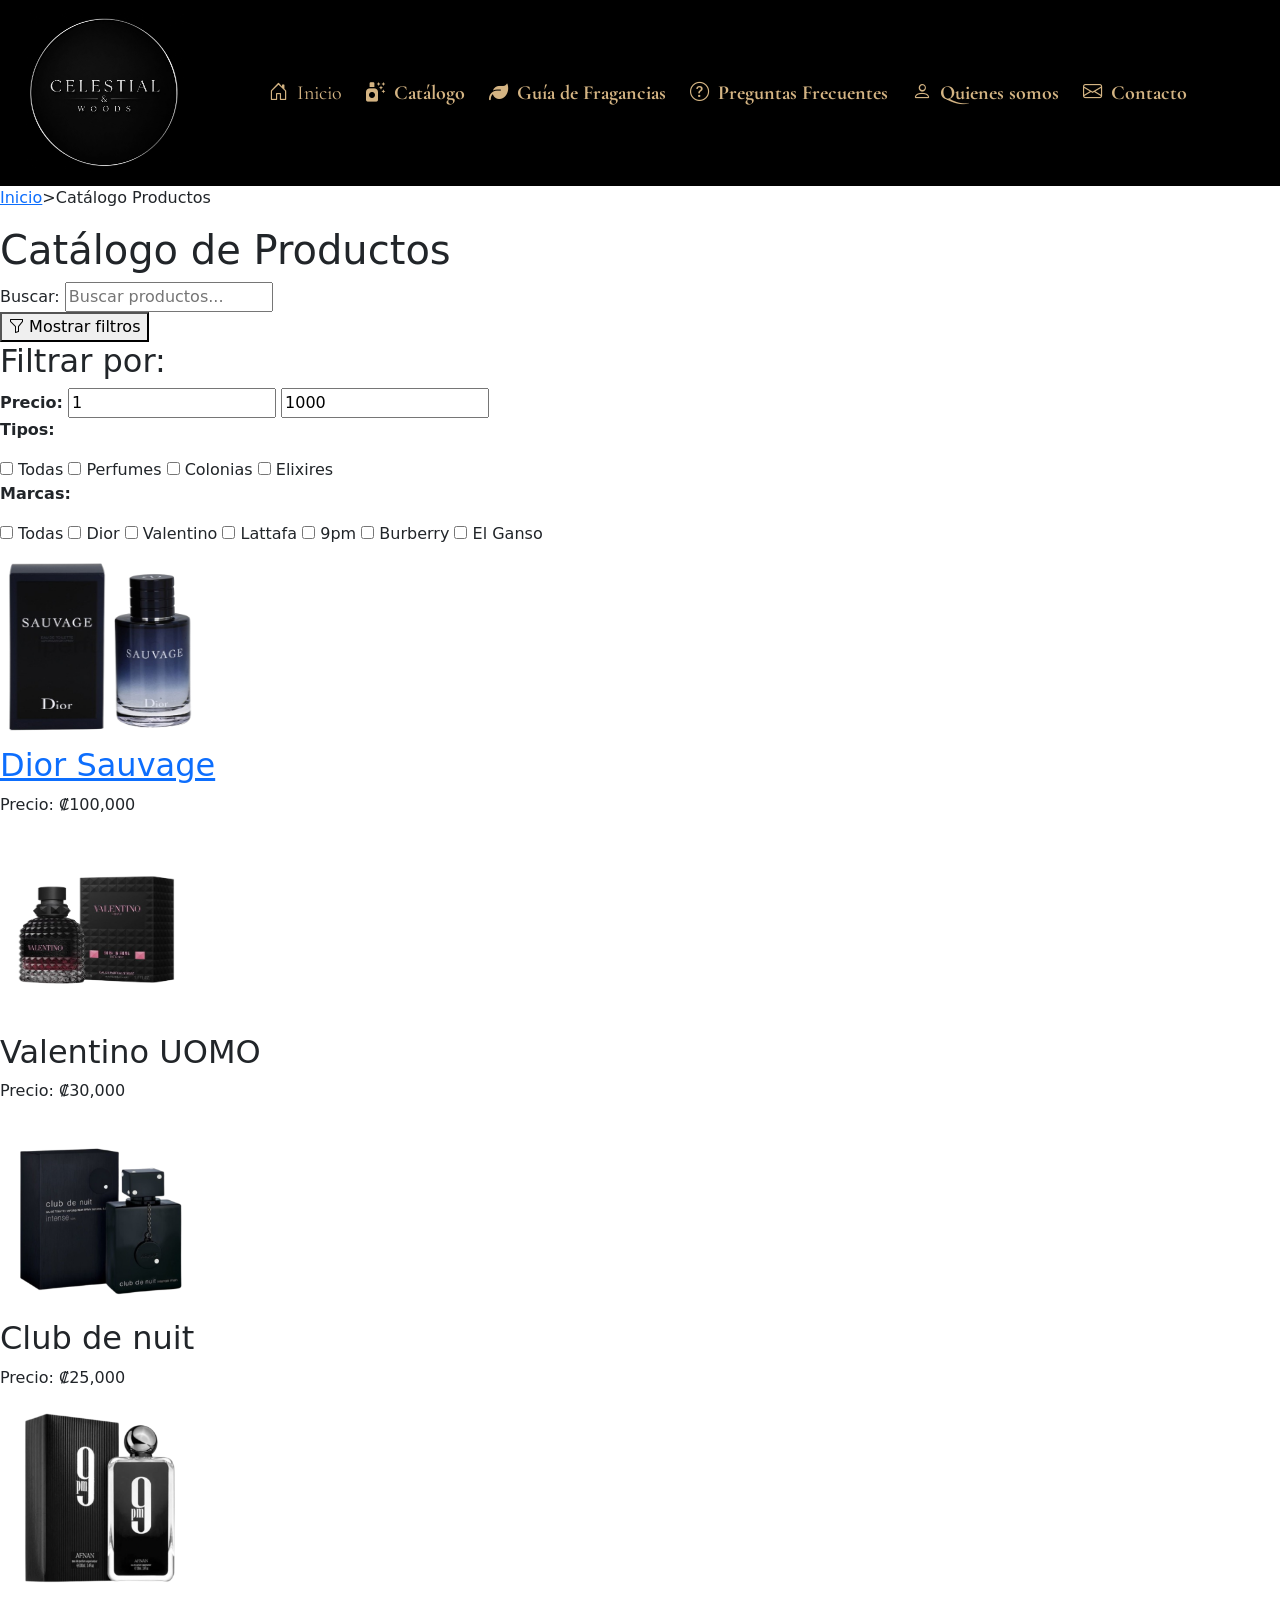
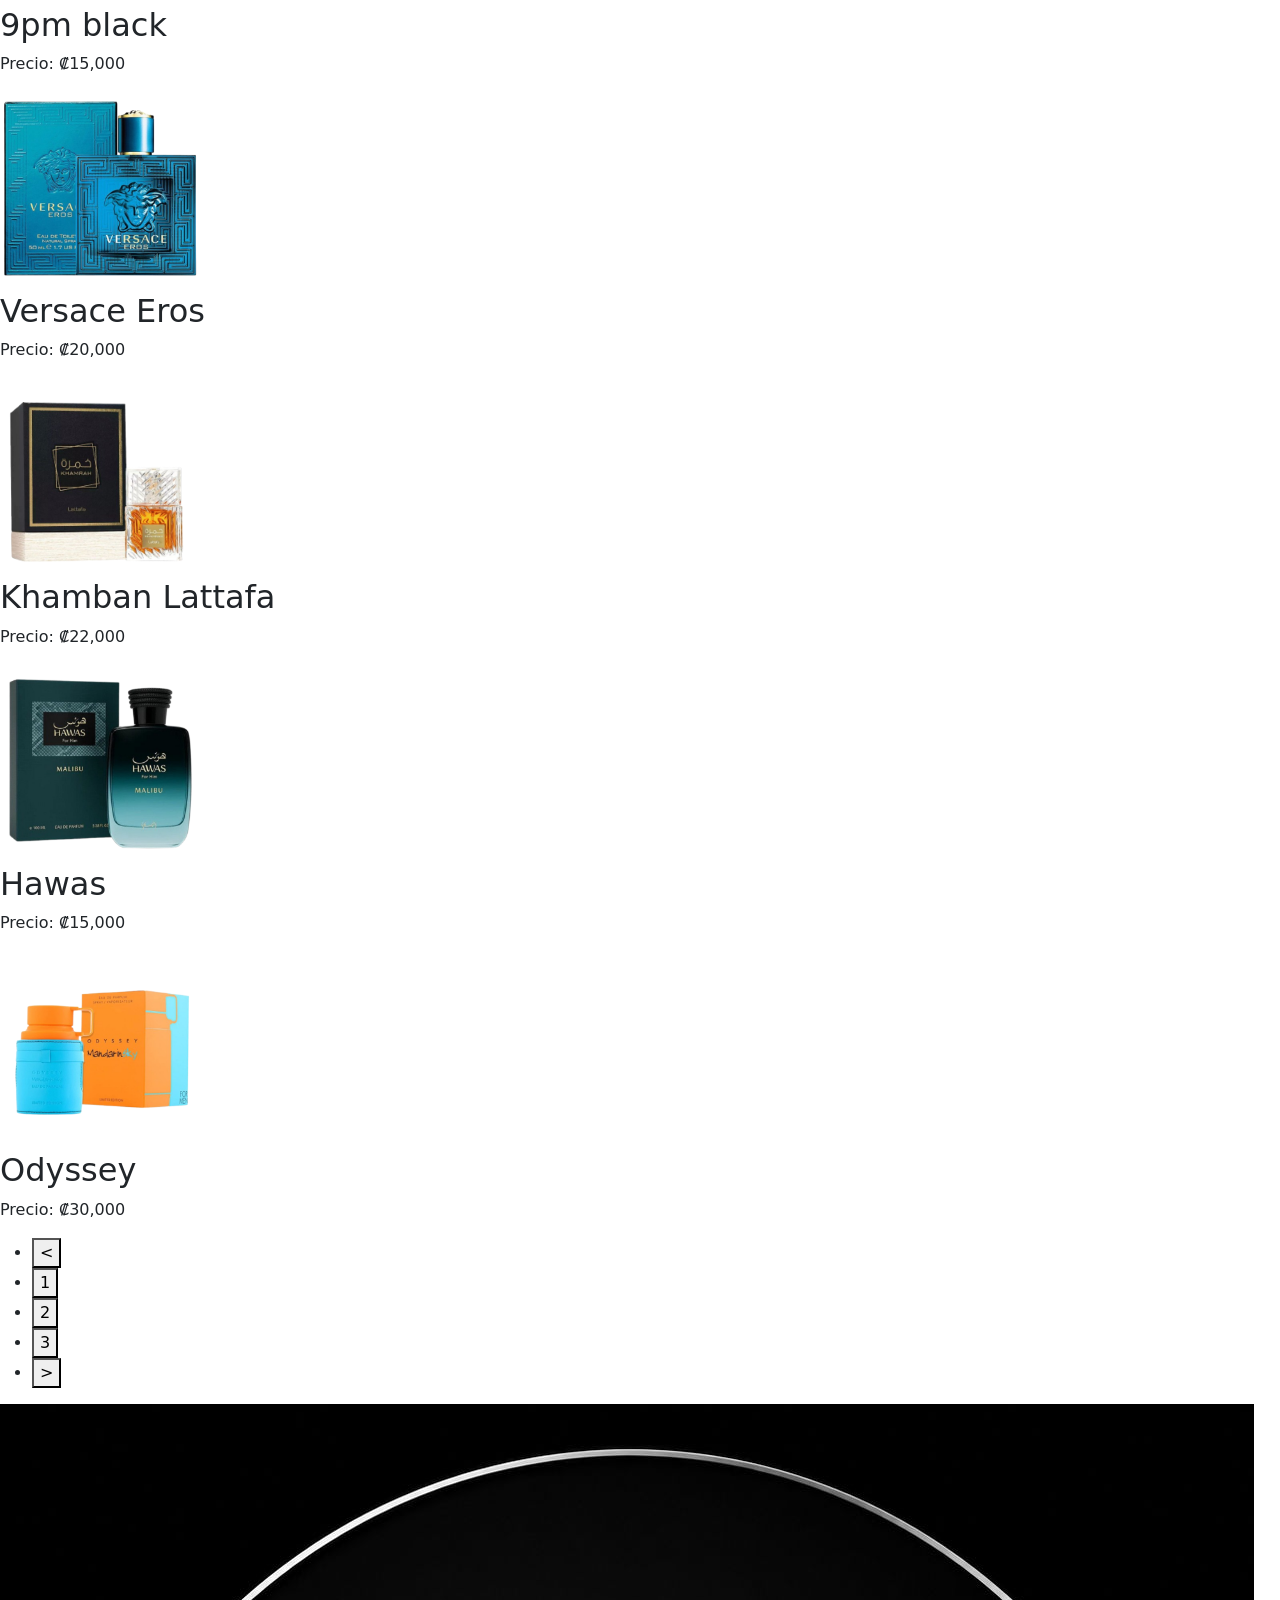
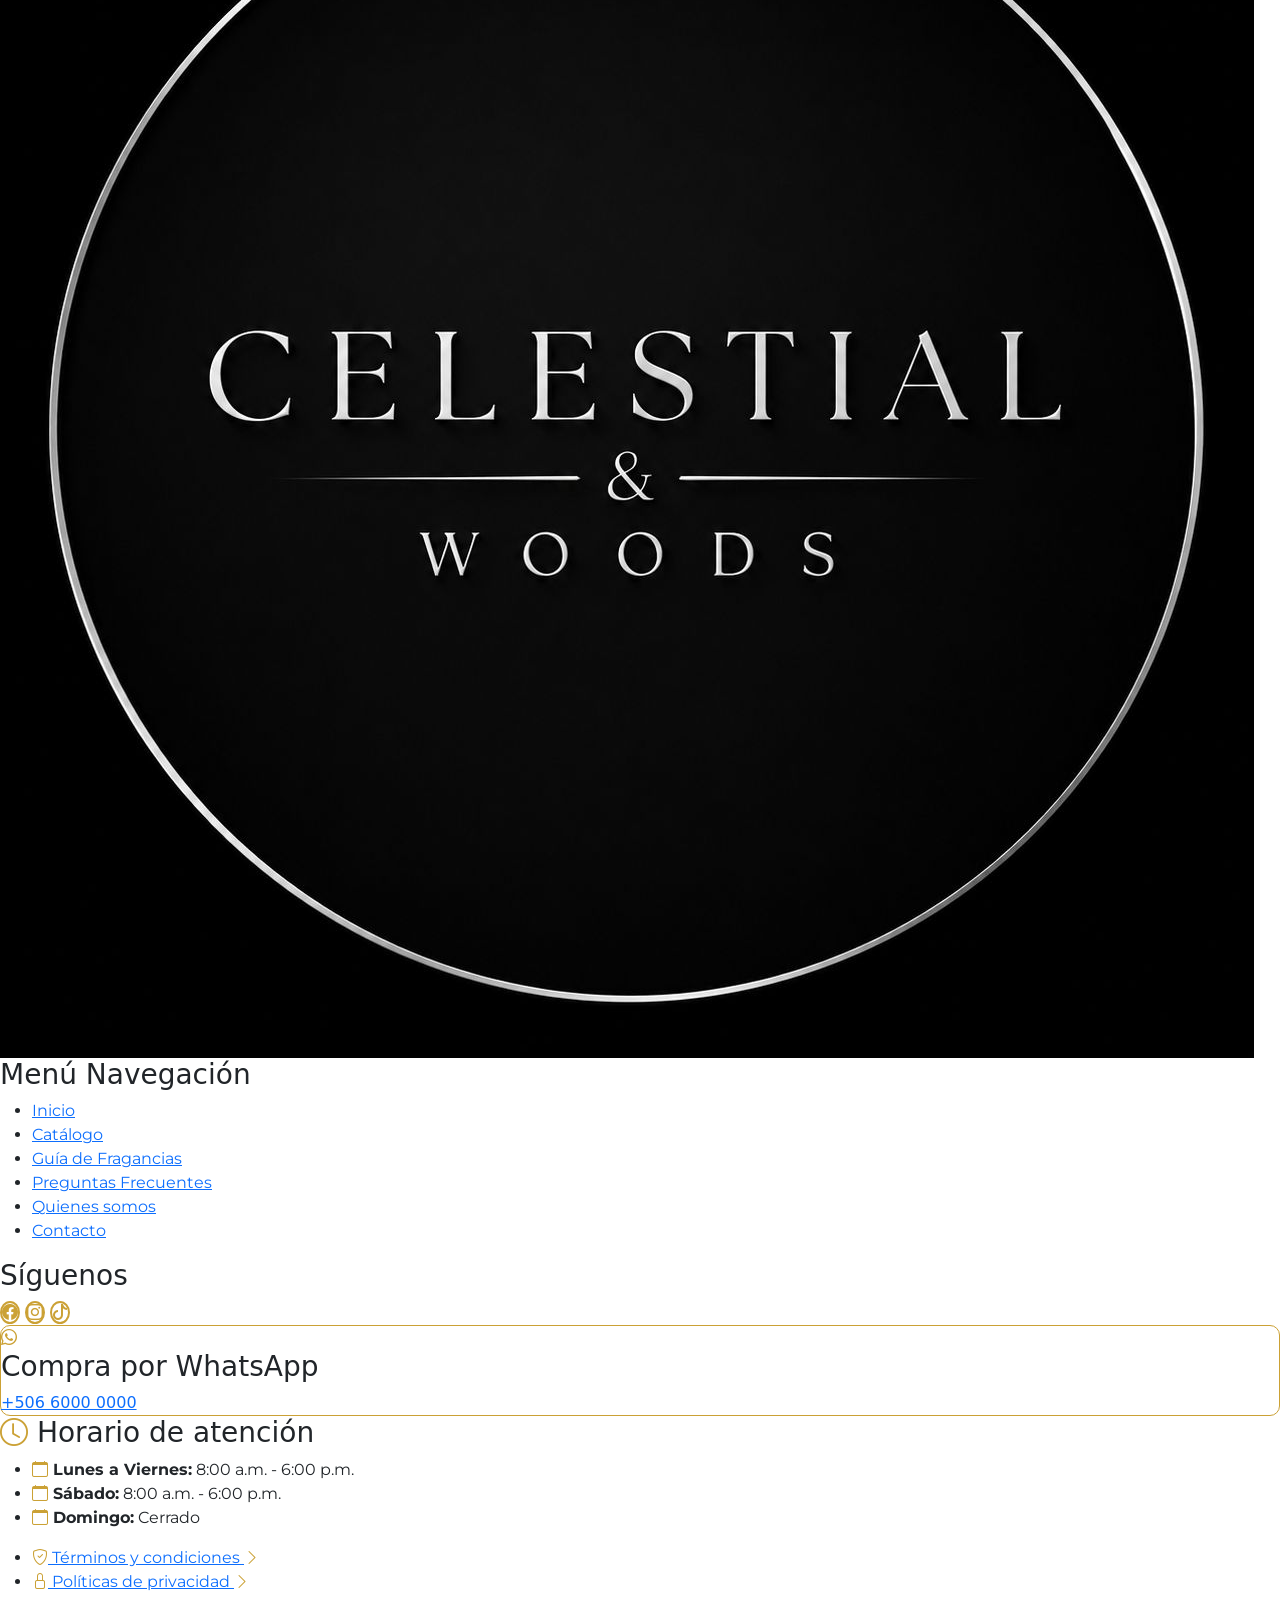
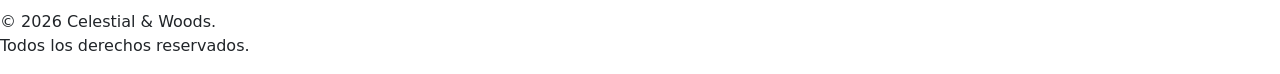
==== commit 4b1c63f0: "agregar link de boostrap a todas las páginas" ====
--- a/Paginas/Catalogo_Productos.html
+++ b/Paginas/Catalogo_Productos.html
@@ -33,6 +33,9 @@
       href="https://cdn.jsdelivr.net/npm/bootstrap-icons@1.13.1/font/bootstrap-icons.min.css"
     />
 
+    <!--Para usar bootstrap-->
+    <link href="https://cdn.jsdelivr.net/npm/bootstrap@5.3.8/dist/css/bootstrap.min.css" rel="stylesheet" integrity="sha384-sRIl4kxILFvY47J16cr9ZwB07vP4J8+LH7qKQnuqkuIAvNWLzeN8tE5YBujZqJLB" crossorigin="anonymous">
+
     <!-- Font Awesome -->
     <link
       rel="stylesheet"
@@ -52,7 +55,7 @@
 
               <!--Logo-->
                 <a class="navbar-brand fw-bold" href="#">
-                  <img src="Multimedia/Img/Logo_Celestial_Woods.png"
+                  <img src="../Multimedia/Img/Logo_Celestial_Woods.png"
                   alt="Logo Celestial & Woods" class="img-fluid"
                     style="max-height: 10rem;"/>
                 </a>
@@ -65,12 +68,12 @@
                 <!--links-->
                 <div class="collapse navbar-collapse justify-content-center" id="menuPrincipal">
                     <ul class="navbar-nav align-items-lg-center gap-lg-2">
-                        <li class="nav-item"><a href="index.html" class="nav-link fs-5"><i class="bi bi-house-door me-1 fw-bold"></i> Inicio</a></li>
+                        <li class="nav-item"><a href="../index.html" class="nav-link fs-5"><i class="bi bi-house-door me-1 fw-bold"></i> Inicio</a></li>
                         <li class="nav-item"><a href="#" class="nav-link active fs-5 text-nowrap fw-bold"><i class="fa-solid fa-spray-can-sparkles me-1 "></i> Catálogo</a></li>
-                        <li class="nav-item"><a href="Paginas/Guia_fragancias.html" class="nav-link fs-5 text-nowrap fw-bold"><i class="fa-solid fa-leaf me-1"></i> Guía de Fragancias</a></li>
-                        <li class="nav-item"><a href="Paginas/Preguntas.html" class="nav-link fs-5 text-nowrap fw-bold"><i class="bi bi-question-circle me-1"></i> Preguntas Frecuentes</a></li>
-                        <li class="nav-item"><a href="Paginas/Informacion.html" class="nav-link fs-5 text-nowrap fw-bold"><i class="bi bi-person me-1"></i> Quienes somos</a></li>
-                        <li class="nav-item"><a href="Paginas/Contacto.html" class="nav-link fs-5 text-nowra fw-bold"><i class="bi bi-envelope me-1"></i> Contacto</a></li>
+                        <li class="nav-item"><a href="../Paginas/Guia_fragancias.html" class="nav-link fs-5 text-nowrap fw-bold"><i class="fa-solid fa-leaf me-1"></i> Guía de Fragancias</a></li>
+                        <li class="nav-item"><a href="../Paginas/Preguntas.html" class="nav-link fs-5 text-nowrap fw-bold"><i class="bi bi-question-circle me-1"></i> Preguntas Frecuentes</a></li>
+                        <li class="nav-item"><a href="../Paginas/Informacion.html" class="nav-link fs-5 text-nowrap fw-bold"><i class="bi bi-person me-1"></i> Quienes somos</a></li>
+                        <li class="nav-item"><a href="../Paginas/Contacto.html" class="nav-link fs-5 text-nowra fw-bold"><i class="bi bi-envelope me-1"></i> Contacto</a></li>
                     </ul>
                 </div>
             </div>
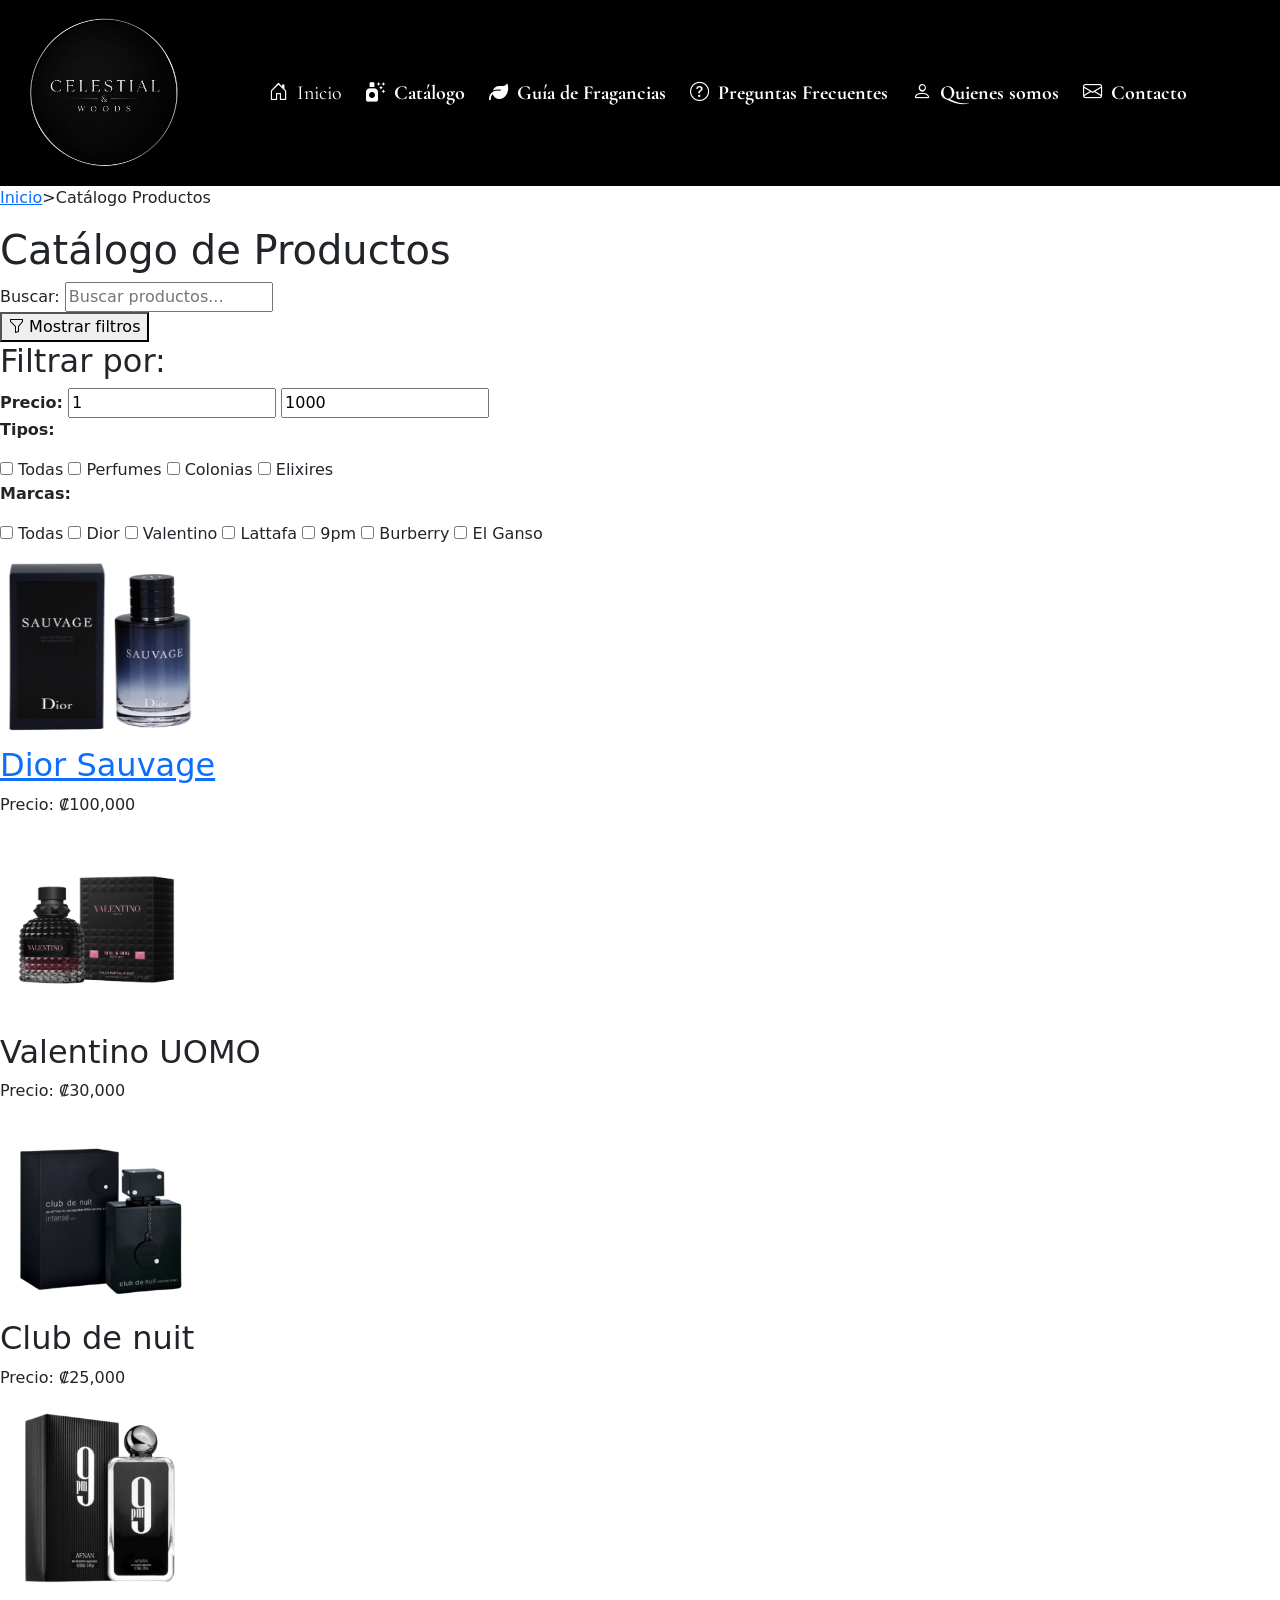
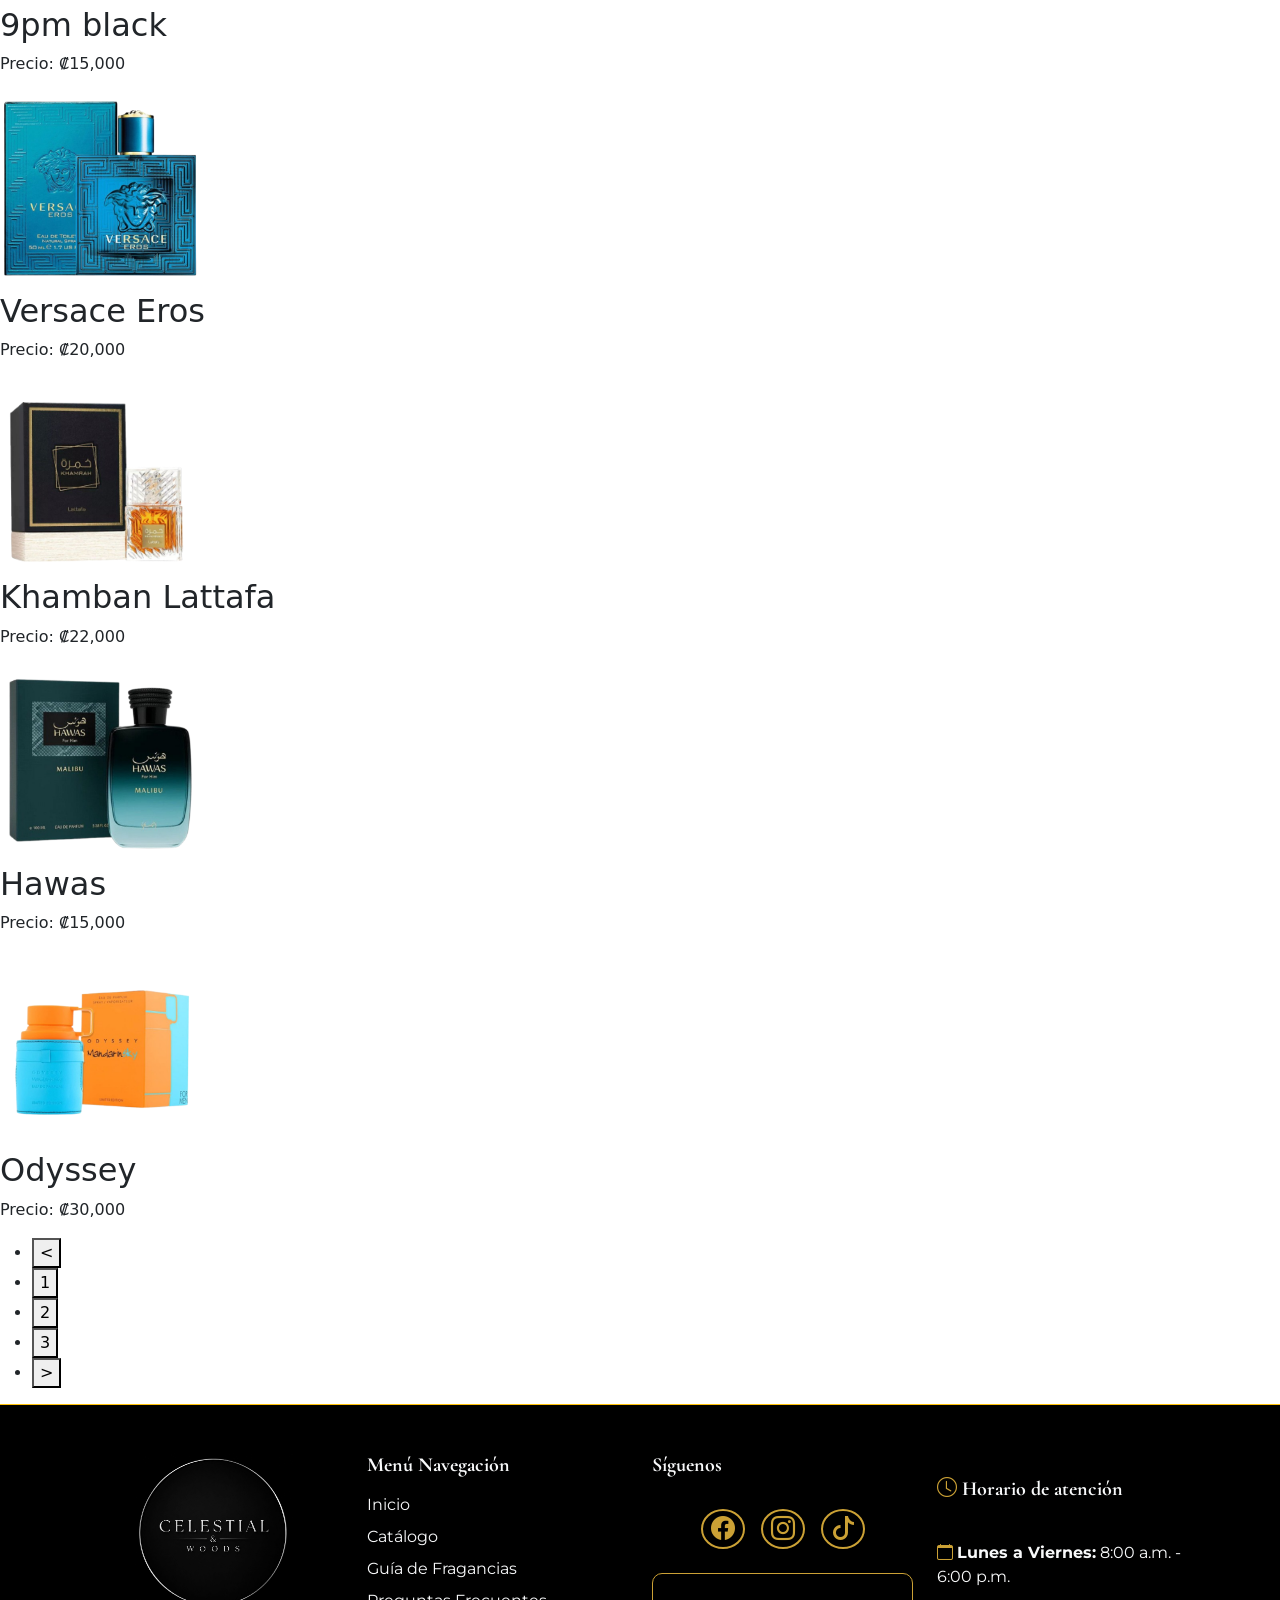
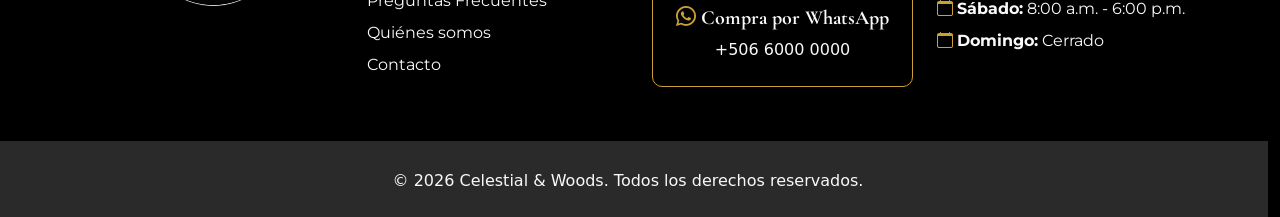
==== commit 8a42ef4a: "Agregar boostrap a la página Guía de Fragancias" ====
--- a/Paginas/Catalogo_Productos.html
+++ b/Paginas/Catalogo_Productos.html
@@ -68,12 +68,12 @@
                 <!--links-->
                 <div class="collapse navbar-collapse justify-content-center" id="menuPrincipal">
                     <ul class="navbar-nav align-items-lg-center gap-lg-2">
-                        <li class="nav-item"><a href="../index.html" class="nav-link fs-5"><i class="bi bi-house-door me-1 fw-bold"></i> Inicio</a></li>
+                        <li class="nav-item"><a href="../index.html" class="nav-link fs-5 text-nowrap"><i class="bi bi-house-door me-1 fw-bold"></i> Inicio</a></li>
                         <li class="nav-item"><a href="#" class="nav-link active fs-5 text-nowrap fw-bold"><i class="fa-solid fa-spray-can-sparkles me-1 "></i> Catálogo</a></li>
                         <li class="nav-item"><a href="../Paginas/Guia_fragancias.html" class="nav-link fs-5 text-nowrap fw-bold"><i class="fa-solid fa-leaf me-1"></i> Guía de Fragancias</a></li>
                         <li class="nav-item"><a href="../Paginas/Preguntas.html" class="nav-link fs-5 text-nowrap fw-bold"><i class="bi bi-question-circle me-1"></i> Preguntas Frecuentes</a></li>
                         <li class="nav-item"><a href="../Paginas/Informacion.html" class="nav-link fs-5 text-nowrap fw-bold"><i class="bi bi-person me-1"></i> Quienes somos</a></li>
-                        <li class="nav-item"><a href="../Paginas/Contacto.html" class="nav-link fs-5 text-nowra fw-bold"><i class="bi bi-envelope me-1"></i> Contacto</a></li>
+                        <li class="nav-item"><a href="../Paginas/Contacto.html" class="nav-link fs-5 text-nowrap fw-bold"><i class="bi bi-envelope me-1"></i> Contacto</a></li>
                     </ul>
                 </div>
             </div>
@@ -372,108 +372,191 @@
     <!--------------------------------------------------------->
     <!-------------------PIE DE LA PÁGINA---------------------->
     <!--------------------------------------------------------->
-    <footer>
-      <!-- Logo de la marca -->
-      <img class="logo" src="../Multimedia/Img/Logo_Celestial_Woods.png" alt="Logo Celestial & Woods">
-
-      <section class="footer-menu">
-        <h3> Menú Navegación</h3>
-        <ul class="nav-list-footer">
-                <li class="nav-item-footer"> <a href="../Index.html" class="nav-link-footer"> Inicio</a></li>
-                <li class="nav-item-footer"> <a href="#" class="nav-link-footer active">  Catálogo</a></li>
-                <li class="nav-item-footer"> <a href="../Paginas/Guia_fragancias.html" class="nav-link-footer">  Guía de Fragancias</a> </li>
-                <li class="nav-item-footer"> <a href="../Paginas/Preguntas.html" class="nav-link-footer">  Preguntas Frecuentes</a> </li>
-                <li class="nav-item-footer"> <a href="../Paginas/Informacion.html" class="nav-link-footer"> Quienes somos</a></li>
-                <li class="nav-item-footer"> <a href="../Paginas/Contacto.html" class="nav-link-footer"> Contacto</a> </li>
-        </ul>
-      </section>
-
-      <section class="footer-social">
-        
-        <h3>Síguenos</h3>
-
-        <nav aria-label="Redes sociales">
-          <a href="#" class="social-icon"> <i class="bi bi-facebook"></i></a>
-          <a href="#" class="social-icon"> <i class="bi bi-instagram"></i></a>
-          <a href="#" class="social-icon"><i class="bi bi-tiktok"></i></a>
-        </nav>
-
-      </section>
-
-
-      <!-- Compra por WhatsApp -->
-      <section class="footer-whatsapp">
-
-        <i class="bi bi-whatsapp"></i>
-
-        <div class="left">
-          <h3>Compra por WhatsApp</h3>
-          <a href="#"> +506 6000 0000 </a>
-        </div>
-
-      </section>
-
-      <!-- Horarios -->
-      <section class="footer-hours">
-
-          <h3><i class="bi bi-clock"></i>  Horario de atención</h3>
-
-          <ul>
-              <li><i class="bi bi-calendar"></i><strong> Lunes a Viernes:</strong> 8:00 a.m. - 6:00 p.m.</li>
-              <li><i class="bi bi-calendar"></i><strong> Sábado:</strong> 8:00 a.m. - 6:00 p.m.</li>
-              <li><i class="bi bi-calendar"></i><strong> Domingo:</strong> Cerrado</li>
-          </ul>
-
-      </section>
-
-      <!-- Información legal -->
-      <section class="footer-legal">
-
-        <nav aria-label="Información legal">
-
-            <ul class="legal-list">
-
-                <li class="legal-item">
-                    <a href="#" class="legal-link">
-                        <span class="legal-left">
-                            <i class="bi bi-shield-check"></i>
-                            <span>Términos y condiciones</span>
-                        </span>
-
-                        <i class="bi bi-chevron-right"></i>
-                    </a>
-                </li>
-
-                <li class="legal-item">
-                    <a href="#" class="legal-link">
-                        <span class="legal-left">
-                            <i class="bi bi-lock"></i>
-                            <span>Políticas de privacidad</span>
-                        </span>
-
-                        <i class="bi bi-chevron-right"></i>
-                    </a>
-                </li>
-
-            </ul>
-        </nav>
-
-  </section>
-
-      <!-- Copyright -->
-      <section class="footer-copy">
-
-          <p>
-              &copy; 2026 Celestial & Woods. <br> Todos los derechos reservados.
-          </p>
-
-      </section>
+    
+     <footer class="bg-black text-light  pt-5 border-top border-1 border-warning">
+
+      <div class="container">
+
+          <!-- Contenido principal -->
+          <div class="row g-4">
+
+              <!-- Logo -->
+              <div class="col-12 col-lg-3 text-center">
+                  <img
+                      src="../Multimedia/Img/Logo_Celestial_Woods.png"
+                      alt="Logo Celestial & Woods"
+                      class="img-fluid"
+                      style="max-width: 160px;"
+                  >
+              </div>
+
+
+              <!-- Menú de navegación -->
+              <div class="col-12 col-md-6 col-lg-3 text-center text-lg-start">
+
+                  <h3 class="h5 fw-bold mb-3">
+                      Menú Navegación
+                  </h3>
+
+                  <ul class="list-unstyled">
+
+                      <li class="mb-2">
+                          <a href="../index.html" class="text-light text-decoration-none nav-link-footer">
+                              Inicio
+                          </a>
+                      </li>
+
+                      <li class="mb-2">
+                          <a href="#"
+                            class="text-light text-decoration-none nav-link-footer">
+                              Catálogo
+                          </a>
+                      </li>
+
+                      <li class="mb-2">
+                          <a href="../Paginas/Guia_fragancias.html"
+                            class="text-light text-decoration-none nav-link-footer">
+                              Guía de Fragancias
+                          </a>
+                      </li>
+
+                      <li class="mb-2">
+                          <a href="../Paginas/Preguntas.html"
+                            class="text-light text-decoration-none nav-link-footer">
+                              Preguntas Frecuentes
+                          </a>
+                      </li>
+
+                      <li class="mb-2">
+                          <a href="../Paginas/Informacion.html"
+                            class="text-light text-decoration-none nav-link-footer">
+                              Quiénes somos
+                          </a>
+                      </li>
+
+                      <li>
+                          <a href="../Paginas/Contacto.html"
+                            class="text-light text-decoration-none nav-link-footer">
+                              Contacto
+                          </a>
+                      </li>
+
+                  </ul>
+
+              </div>
+
+
+              <!-- Redes sociales + WhatsApp -->
+              <div class="col-12 col-md-6 col-lg-3 text-center text-lg-start">
+
+                  <!-- Síguenos -->
+                  <section class="mb-4">
+
+                      <h3 class="h5 fw-bold pb-4">
+                          Síguenos
+                      </h3>
+
+                      <div class="d-flex gap-3 justify-content-center">
+
+                          <a href="#" class="text-light fs-4 social-icon">
+                              <i class="bi bi-facebook m-2"></i>
+                          </a>
+
+                          <a href="#" class="text-light fs-4 social-icon">
+                              <i class="bi bi-instagram m-2"></i>
+                          </a>
+
+                          <a href="#" class="text-light fs-4 social-icon">
+                              <i class="bi bi-tiktok m-2"></i>
+                          </a>
+
+                      </div>
+
+                  </section>
+
+
+                  <!-- WhatsApp -->
+                  <section class="footer-whatsapp text-center pb-4">
+
+                      <h3 class="h5 fw-bold mt-2 pt-4">
+                          <i class="bi bi-whatsapp "></i>
+                          Compra por WhatsApp
+                      </h3>
+
+                      <a href="#" class="text-light text-decoration-none">
+                          +506 6000 0000
+                      </a>
+
+                  </section>
+
+              </div>
+
+
+              <!-- Horarios + información legal -->
+              <div class="col-12 col-md-6 col-lg-3 text-center text-lg-start">
+
+                  <!-- Horarios -->
+                  <section class="mb-4">
+
+                      <h3 class="h5 fw-bold mb-3 pt-4 pb-4">
+                          <i class="bi bi-clock"></i>
+                          Horario de atención
+                      </h3>
+
+                      <ul class="list-unstyled">
+
+                          <li class="mb-2">
+                              <i class="bi bi-calendar"></i>
+                              <strong>Lunes a Viernes:</strong>
+                              8:00 a.m. - 6:00 p.m.
+                          </li>
+
+                          <li class="mb-2">
+                              <i class="bi bi-calendar"></i>
+                              <strong>Sábado:</strong>
+                              8:00 a.m. - 6:00 p.m.
+                          </li>
+
+                          <li>
+                              <i class="bi bi-calendar"></i>
+                              <strong>Domingo:</strong>
+                              Cerrado
+                          </li>
+
+                      </ul>
+
+                  </section>
+
+
+                  
+              </div>
+
+          </div>
+
+        </div>
+
+        <!-- Copyright -->
+        <div class="row copyright w-100 mt-5">
+
+            <div class="col-12 text-center mt-1 py-4">
+
+                <p class="mb-0">
+                    &copy; 2026 Celestial & Woods.
+                    Todos los derechos reservados.
+                </p>
+
+            </div>
+
+        </div> 
 
     </footer>
 
+      <!--Se pone al final porque ocupa primero haber leido todo el html-->
       <script src="../Java/catalogo.js"></script>
       <script src="../Java/main.js"></script>
-      <!--Se pone al final porque ocupa primero haber leido todo el html-->
+      
     </main>
+
   </body>
+
 </html>
--- a/Css/Styles.css
+++ b/Css/Styles.css
@@ -9,13 +9,13 @@
 
   /*Configuración general de los íconos*/
   .bi-house-door, .fa-solid, .bi-question-circle, .bi-person, .bi-envelope {
-    color: #d4b483;
+    color: white;
     font-size: 1.2rem;
   }
 
   /*Contenedor (a) para manejar lo que está dentro el texto. Padre de los textos*/
   .nav-link {
-    color: #d4b483 !important;
+    color: white !important;
     transition: .3s;
     font-family: "Cormorant Garamond", sans-serif;
 
@@ -41,12 +41,16 @@
     font-family: "Montserrat",sans-serif;
   }
 
+  footer h3 {
+    font-family: "Cormorant Garamond",sans-serif;
+    
+  }
+
   
-
   .nav-link-footer:hover {
   /*Cuando se pasa el mouse por los link del nav*/
     background: none;
-    color: #f6deb0;
+    color: #f6deb0 !important;
   }
 
   .social-icon{
@@ -60,34 +64,29 @@
       transform: translateY(-4px);
   }
 
+  /*Para que los íconos se pongan de ese color*/
   footer .bi{
   
     color: #cba135;
 
   }
 
-   .footer-whatsapp {
-   
+  .footer-whatsapp {
     border: solid 1px #cba135;
     border-radius: 10px;
-    
   }
 
   .footer-whatsapp a:hover {
-    color: #cba135;
+    color: #cba135 !important;
   }
 
-  .legal-link:hover{
-    color: #cba135;
-  }
+  /* =========================================================
+  copyright
+========================================================= */
 
-.legal-link:hover .bi-chevron-right{
-    transform: translateX(5px);
-  }
-
-.bi-chevron-right{
-    transition: transform .3s ease;
-  }
+.copyright {
+  background-color: #2a2a2a;
+}
 
   
 /* ==========================================================================
@@ -114,11 +113,8 @@
 
   .nav-link:hover i{ /*cuando pasen el mouse por ahi tambien cambie de color los iconos*/
       color: black;
-    }
-
-  /*-------------------------------------------------------------------*/
-  /*-------------------------CONFIGURACIÓN FOOTER----------------------*/
-  /*-------------------------------------------------------------------*/
-
   }
 
+
+}
+
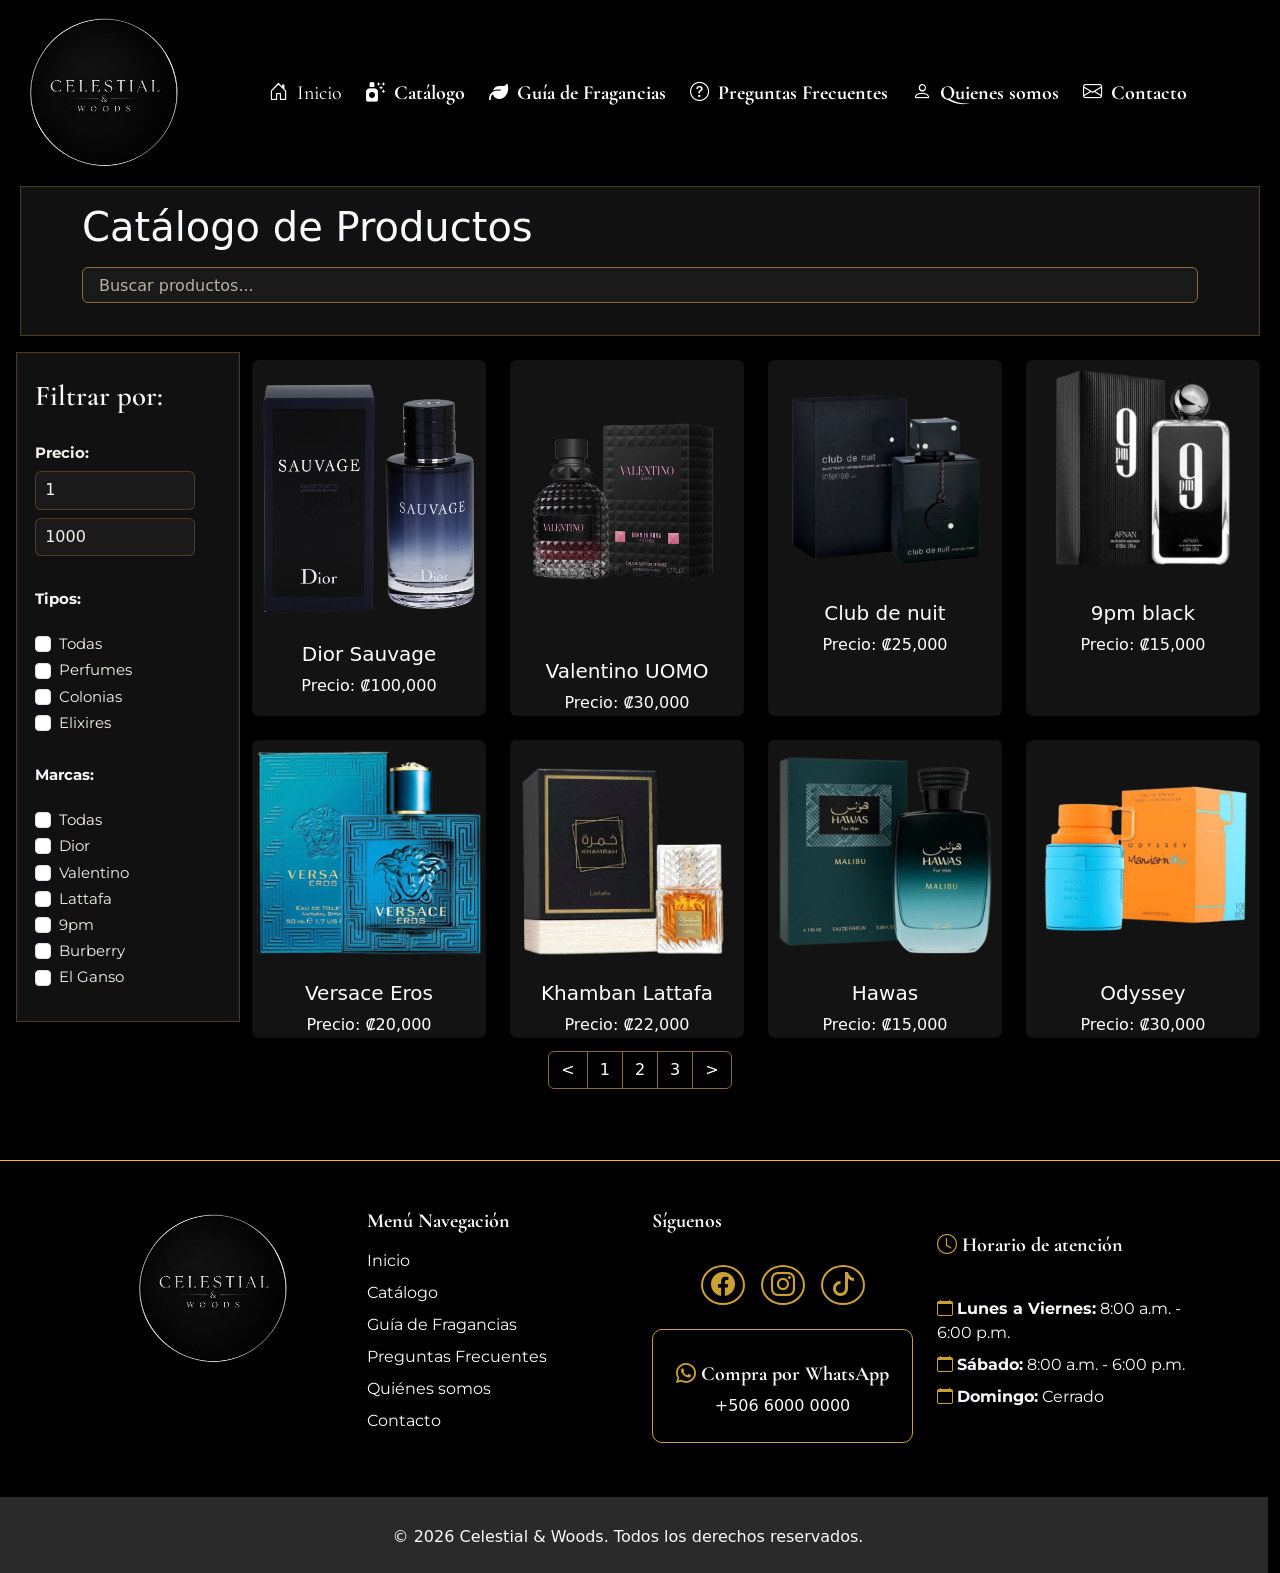
==== commit 9339aae4: "Agregar bootstrap a index, catalogo y contacto" ====
--- a/Paginas/Catalogo_Productos.html
+++ b/Paginas/Catalogo_Productos.html
@@ -1,562 +1,438 @@
 <!doctype html>
 <html lang="es">
-  <head>
-    <meta charset="UTF-8" />
-    <meta name="viewport" content="width=device-width, initial-scale=1.0" />
-    <meta
-      name="author"
-      content="Ana María Faerron, Michael Maroto, Julian Rodríguez "
-    />
-    <meta
-      name="description"
-      content="Explora nuestro catálogo de perfumes para hombre, mujer y unisex."
-    />
-    <meta
-      name="keywords"
-      content="perfumes, catálogo de perfumes, fragancias, perfumes para hombre, perfumes para mujer, perfumes unisex, aromas, notas olfativas, perfumes originales, perfumes de diseñador, perfumes de nicho, fragancias florales, fragancias cítricas, fragancias amaderadas, fragancias orientales, perfumes dulces"
-    />
-    <link rel="preconnect" href="https://fonts.googleapis.com" />
-    <link rel="preconnect" href="https://fonts.gstatic.com/" crossorigin />
-    <link
-      href="https://fonts.googleapis.com/css2?family=Cormorant+Garamond:ital,wght@0,300..700;1,300..700&family=Montserrat:ital,wght@0,100..900;1,100..900&display=swap"
-      rel="stylesheet"
-    />
-    <link href="../Css/Catalogo.css" rel="stylesheet" />
-    <link href="../Css/Styles.css" rel="stylesheet" />
-    <!--Se pone de último para que tenga prioridad-->
-
-    <title>Catálogo Productos | Celestial & Woods</title>
-    
-    <!--Para usar bootstrap (iconos)-->
-    <link
-      rel="stylesheet"
-      href="https://cdn.jsdelivr.net/npm/bootstrap-icons@1.13.1/font/bootstrap-icons.min.css"
-    />
-
-    <!--Para usar bootstrap-->
-    <link href="https://cdn.jsdelivr.net/npm/bootstrap@5.3.8/dist/css/bootstrap.min.css" rel="stylesheet" integrity="sha384-sRIl4kxILFvY47J16cr9ZwB07vP4J8+LH7qKQnuqkuIAvNWLzeN8tE5YBujZqJLB" crossorigin="anonymous">
-
-    <!-- Font Awesome -->
-    <link
-      rel="stylesheet"
-      href="https://cdnjs.cloudflare.com/ajax/libs/font-awesome/6.7.2/css/all.min.css"
-    />
-  </head>
-  <body>
-    <!--------------------------------------------------------->
-    <!------------------------MENU----------------------------->
-    <!--------------------------------------------------------->
-
-    <section id="barra-navegacion" class="container-fluid p-0">
-        
-      <nav class="navbar navbar-expand-lg navbar-dark bg-black">
-            
-          <div class="container-fluid px-4">
-
-              <!--Logo-->
-                <a class="navbar-brand fw-bold" href="#">
-                  <img src="../Multimedia/Img/Logo_Celestial_Woods.png"
-                  alt="Logo Celestial & Woods" class="img-fluid"
-                    style="max-height: 10rem;"/>
-                </a>
-              
-                <!--Botón hamburguesa-->
-                <button class="navbar-toggler" type="button" data-bs-toggle="collapse" data-bs-target="#menuPrincipal">
-                    <span class="navbar-toggler-icon"></span>
-                </button>
-
-                <!--links-->
-                <div class="collapse navbar-collapse justify-content-center" id="menuPrincipal">
-                    <ul class="navbar-nav align-items-lg-center gap-lg-2">
-                        <li class="nav-item"><a href="../index.html" class="nav-link fs-5 text-nowrap"><i class="bi bi-house-door me-1 fw-bold"></i> Inicio</a></li>
-                        <li class="nav-item"><a href="#" class="nav-link active fs-5 text-nowrap fw-bold"><i class="fa-solid fa-spray-can-sparkles me-1 "></i> Catálogo</a></li>
-                        <li class="nav-item"><a href="../Paginas/Guia_fragancias.html" class="nav-link fs-5 text-nowrap fw-bold"><i class="fa-solid fa-leaf me-1"></i> Guía de Fragancias</a></li>
-                        <li class="nav-item"><a href="../Paginas/Preguntas.html" class="nav-link fs-5 text-nowrap fw-bold"><i class="bi bi-question-circle me-1"></i> Preguntas Frecuentes</a></li>
-                        <li class="nav-item"><a href="../Paginas/Informacion.html" class="nav-link fs-5 text-nowrap fw-bold"><i class="bi bi-person me-1"></i> Quienes somos</a></li>
-                        <li class="nav-item"><a href="../Paginas/Contacto.html" class="nav-link fs-5 text-nowrap fw-bold"><i class="bi bi-envelope me-1"></i> Contacto</a></li>
-                    </ul>
-                </div>
+
+<head>
+  <meta charset="UTF-8" />
+  <meta name="viewport" content="width=device-width, initial-scale=1.0" />
+  <meta name="author" content="Ana María Faerron, Michael Maroto, Julian Rodríguez " />
+  <meta name="description" content="Explora nuestro catálogo de perfumes para hombre, mujer y unisex." />
+  <meta name="keywords"
+    content="perfumes, catálogo de perfumes, fragancias, perfumes para hombre, perfumes para mujer, perfumes unisex, aromas, notas olfativas, perfumes originales, perfumes de diseñador, perfumes de nicho, fragancias florales, fragancias cítricas, fragancias amaderadas, fragancias orientales, perfumes dulces" />
+  <link rel="preconnect" href="https://fonts.googleapis.com" />
+  <link rel="preconnect" href="https://fonts.gstatic.com/" crossorigin />
+  <link
+    href="https://fonts.googleapis.com/css2?family=Cormorant+Garamond:ital,wght@0,300..700;1,300..700&family=Montserrat:ital,wght@0,100..900;1,100..900&display=swap"
+    rel="stylesheet" />
+  <!--Se pone de último para que tenga prioridad-->
+
+  <title>Catálogo Productos | Celestial & Woods</title>
+
+  <!--Para usar bootstrap (iconos)-->
+  <link rel="stylesheet" href="https://cdn.jsdelivr.net/npm/bootstrap-icons@1.13.1/font/bootstrap-icons.min.css" />
+
+  <!--Para usar bootstrap-->
+  <link href="https://cdn.jsdelivr.net/npm/bootstrap@5.3.8/dist/css/bootstrap.min.css" rel="stylesheet"
+    integrity="sha384-sRIl4kxILFvY47J16cr9ZwB07vP4J8+LH7qKQnuqkuIAvNWLzeN8tE5YBujZqJLB" crossorigin="anonymous">
+
+  <!-- Font Awesome -->
+  <link rel="stylesheet" href="https://cdnjs.cloudflare.com/ajax/libs/font-awesome/6.7.2/css/all.min.css" />
+
+  <link href="../Css/Catalogo.css" rel="stylesheet" />
+  <link href="../Css/Styles.css" rel="stylesheet" />
+</head>
+
+<body class="bg-black text-light">
+  <!--------------------------------------------------------->
+  <!------------------------MENU----------------------------->
+  <!--------------------------------------------------------->
+
+  <section id="barra-navegacion" class="container-fluid p-0">
+
+    <nav class="navbar navbar-expand-lg navbar-dark bg-black">
+
+      <div class="container-fluid px-4">
+
+        <!--Logo-->
+        <a class="navbar-brand fw-bold" href="#">
+          <img src="../Multimedia/Img/Logo_Celestial_Woods.png" alt="Logo Celestial & Woods" class="img-fluid"
+            style="max-height: 10rem;" />
+        </a>
+
+        <!--Botón hamburguesa-->
+        <button class="navbar-toggler" type="button" data-bs-toggle="collapse" data-bs-target="#menuPrincipal">
+          <span class="navbar-toggler-icon"></span>
+        </button>
+
+        <!--links-->
+        <div class="collapse navbar-collapse justify-content-center" id="menuPrincipal">
+          <ul class="navbar-nav align-items-lg-center gap-lg-2">
+            <li class="nav-item"><a href="../index.html" class="nav-link fs-5 text-nowrap"><i
+                  class="bi bi-house-door me-1 fw-bold"></i> Inicio</a></li>
+            <li class="nav-item"><a href="#" class="nav-link active fs-5 text-nowrap fw-bold"><i
+                  class="fa-solid fa-spray-can-sparkles me-1 "></i> Catálogo</a></li>
+            <li class="nav-item"><a href="../Paginas/Guia_fragancias.html" class="nav-link fs-5 text-nowrap fw-bold"><i
+                  class="fa-solid fa-leaf me-1"></i> Guía de Fragancias</a></li>
+            <li class="nav-item"><a href="../Paginas/Preguntas.html" class="nav-link fs-5 text-nowrap fw-bold"><i
+                  class="bi bi-question-circle me-1"></i> Preguntas Frecuentes</a></li>
+            <li class="nav-item"><a href="../Paginas/Informacion.html" class="nav-link fs-5 text-nowrap fw-bold"><i
+                  class="bi bi-person me-1"></i> Quienes somos</a></li>
+            <li class="nav-item"><a href="../Paginas/Contacto.html" class="nav-link fs-5 text-nowrap fw-bold"><i
+                  class="bi bi-envelope me-1"></i> Contacto</a></li>
+          </ul>
+        </div>
+      </div>
+    </nav>
+  </section>
+
+  <main class="main-content">
+    <!-- Breadcrumbs-->
+    <nav class="breadcrumb">
+      <a href="../Index.html" class="breadcrumb-link">Inicio</a>
+      <span class="breadcrumb-separator">&gt;</span>
+      <span class="breadcrumb-current">Catálogo Productos</span>
+    </nav>
+
+    <!-- Barra de búsqueda del catálogo-->
+    <section class="catalog-header mb-4">
+      <div class="container">
+        <div class="row">
+          <div class="col-12">
+            <h1>Catálogo de Productos</h1>
+            <div class="col-12 mb-3 mt-3 input-group ">
+              <input class="form-control text-white" type="text" id="search" placeholder="Buscar productos..."
+                maxlength="100" />
             </div>
-        </nav>
+          </div>
+        </div>
+      </div>
     </section>
 
-    <main class="main-content">
-      <!-- Breadcrumbs-->
-      <nav class="breadcrumb">
-        <a href="../Index.html" class="breadcrumb-link">Inicio</a>
-        <span class="breadcrumb-separator">&gt;</span>
-        <span class="breadcrumb-current">Catálogo Productos</span>
+    <!-- Sección de filtros-->
+    <button class="filtro-hamburguesa" id="abrir-filtros" type="button" aria-controls="panel-filtros"
+      aria-expanded="false">
+      <i class="bi bi-funnel"></i>
+      <span>Mostrar filtros</span>
+    </button>
+
+    <section class="filter-section row g-2 align-items-center mb-3" id="panel-filtros">
+      <h2>Filtrar por:</h2>
+
+      <!-- Filtro de rango de precio -->
+      <div class="filter-options col-auto">
+        <label for="price-range"><strong>Precio:</strong></label>
+        <input type="number" class="form-control filtro-precio" data-tipo="min" value="1" />
+        <input type="number" class="form-control filtro-precio" data-tipo="max" value="1000" />
+      </div>
+
+      <!-- Filtro por tipo de producto-->
+      <div class="filter-options col-auto">
+        <p class="category"><strong>Tipos:</strong></p>
+
+        <input class="form-check-input filter-checkbox" type="checkbox" id="todas" value="todas" />
+        <label class="form-check-label" for="todas">Todas</label>
+        <input class="form-check-input filter-checkbox" type="checkbox" id="perfumes" value="perfumes" />
+        <label class="form-check-label" for="perfumes">Perfumes</label>
+        <input class="form-check-input filter-checkbox" type="checkbox" id="colonias" value="colonias" />
+        <label class="form-check-label" for="colonias">Colonias</label>
+        <input class="form-check-input filter-checkbox" type="checkbox" id="elixires" value="elixires" />
+        <label class="form-check-label" for="elixires">Elixires</label>
+      </div>
+
+      <!-- Filtro por marcas comerciales -->
+      <div class="filter-options col-auto">
+        <p class="category"><strong>Marcas:</strong></p>
+
+        <input class="form-check-input filter-checkbox" type="checkbox" id="todas-marca" value="todas" />
+        <label class="form-check-label" for="todas-marca">Todas</label>
+        <input class="form-check-input filter-checkbox" type="checkbox" id="dior" value="dior" />
+        <label class="form-check-label" for="dior">Dior</label>
+        <input class="form-check-input filter-checkbox" type="checkbox" id="valentino" value="valentino" />
+        <label class="form-check-label" for="valentino">Valentino</label>
+        <input class="form-check-input filter-checkbox" type="checkbox" id="lattafa" value="lattafa" />
+        <label class="form-check-label" for="lattafa">Lattafa</label>
+        <input class="form-check-input filter-checkbox" type="checkbox" id="nueve-pm" value="nueve-pm" />
+        <label class="form-check-label" for="nueve-pm">9pm</label>
+        <input class="form-check-input filter-checkbox" type="checkbox" id="burberry" value="burberry" />
+        <label class="form-check-label" for="burberry">Burberry</label>
+        <input class="form-check-input filter-checkbox" type="checkbox" id="el-ganso" value="el-ganso" />
+        <label class="form-check-label" for="el-ganso">El Ganso</label>
+      </div>
+    </section>
+
+    <!-- Sección de catálogo de productos-->
+    <section class="row row-cols-1 row-cols-sm-2 row-cols-md-3 row-cols-lg-4 g-4">
+      <!-- Tarjetas de productos-->
+      <div class="col">
+        <div class="card h-100 text-center">
+          <a href="Detalle_Producto.html" target="_blank" class="text-decoration-none">
+            <img src="../Multimedia/Img/Sauvage.png" class="card-img-top" alt="Dior Sauvage" />
+            <h2 class="card-title h5 mt-2 ">Dior Sauvage</h2>
+          </a>
+          <p class="card-text">Precio: ₡100,000</p>
+        </div>
+      </div>
+
+      <div class="col">
+        <div class="card h-100 text-center">
+          <img src="../Multimedia/Img/Valentino.png" class="card-img-top" alt="Valentino" />
+          <h2 class="card-title h5 mt-2">Valentino UOMO</h2>
+          <p class="card-text">Precio: ₡30,000</p>
+        </div>
+      </div>
+
+      <div class="col">
+        <div class="card h-100 text-center">
+          <img src="../Multimedia/Img/Club de nuit.png" class="card-img-top" alt="Club de nuit" />
+          <h2 class="card-title h5 mt-2">Club de nuit</h2>
+          <p class="card-text">Precio: ₡25,000</p>
+        </div>
+      </div>
+
+      <div class="col">
+        <div class="card h-100 text-center">
+          <img src="../Multimedia/Img/9pm black.png" class="card-img-top" alt="9pm black" />
+          <h2 class="card-title h5 mt-2">9pm black</h2>
+          <p class="card-text">Precio: ₡15,000</p>
+        </div>
+      </div>
+
+      <div class="col">
+        <div class="card h-100 text-center">
+          <img src="../Multimedia/Img/Versace.png" class="card-img-top" alt="Versace" />
+          <h2 class="card-title h5 mt-2">Versace Eros</h2>
+          <p class="card-text">Precio: ₡20,000</p>
+        </div>
+      </div>
+
+      <div class="col">
+        <div class="card h-100 text-center">
+          <img src="../Multimedia/Img/Khamrah.png" class="card-img-top" alt="Khamrah Lattafa" />
+          <h2 class="card-title h5 mt-2">Khamban Lattafa</h2>
+          <p class="card-text">Precio: ₡22,000</p>
+        </div>
+      </div>
+
+      <div class="col">
+        <div class="card h-100 text-center">
+          <img src="../Multimedia/Img/Hawas.png" class="card-img-top" alt="Hawas" />
+          <h2 class="card-title h5 mt-2">Hawas</h2>
+          <p class="card-text">Precio: ₡15,000</p>
+        </div>
+      </div>
+
+      <div class="col">
+        <div class="card h-100 text-center">
+          <img src="../Multimedia/Img/Odyssey.png" class="card-img-top" alt="Odyssey" />
+          <h2 class="card-title h5 mt-2">Odyssey</h2>
+          <p class="card-text">Precio: ₡30,000</p>
+        </div>
+      </div>
+    </section>
+
+    <!-- Bloque de Paginación -->
+    <div class="pagination-container">
+      <nav id="paginacion" class="paginacion" aria-label="Paginación de productos">
+        <ul class="pagination">
+          <li class="page-item">
+            <button type="button" class="page-link" id="btn-pagina-anterior" aria-label="Página anterior">
+              &lt;
+            </button>
+          </li>
+
+          <li class="page-item active">
+            <button type="button" class="page-link btn-pagina" data-page="1">
+              1
+            </button>
+          </li>
+
+          <li class="page-item">
+            <button type="button" class="page-link btn-pagina" data-page="2">2</button>
+          </li>
+
+          <li class="page-item">
+            <button type="button" class="page-link btn-pagina" data-page="3">3</button>
+          </li>
+
+          <li class="page-item">
+            <button type="button" class="page-link" id="btn-pagina-siguiente" aria-label="Página siguiente">
+              &gt;
+            </button>
+          </li>
+        </ul>
       </nav>
-
-      <!-- Barra de búsqueda del catálogo-->
-      <section class="catalog-header">
-        <div class="catalog">
-          <h1>Catálogo de Productos</h1>
-          <label for="search">Buscar:</label>
-          <input
-            type="text"
-            id="search"
-            placeholder="Buscar productos..."
-            maxlength="100"
-          />
-        </div>
-      </section>
-
-      <!-- Sección de filtros-->
-      <button
-        class="filtro-hamburguesa"
-        id="abrir-filtros"
-        type="button"
-        aria-controls="panel-filtros"
-        aria-expanded="false"
-      >
-        <i class="bi bi-funnel"></i>
-        <span>Mostrar filtros</span>
-      </button>
-
-      <section class="filter-section" id="panel-filtros">
-        <h2>Filtrar por:</h2>
-
-        <!-- Filtro de rango de precio -->
-        <div class="filter-options">
-          <label for="price-range"><strong>Precio:</strong></label>
-          <input
-            type="number"
-            class="filtro-precio"
-            data-tipo="min"
-            value="1"
-          />
-          <input
-            type="number"
-            class="filtro-precio"
-            data-tipo="max"
-            value="1000"
-          />
-        </div>
-
-        <!-- Filtro por tipo de producto-->
-        <div class="filter-options">
-          <p class="category"><strong>Tipos:</strong></p>
-
-          <input
-            class="filter-checkbox"
-            type="checkbox"
-            id="todas"
-            value="todas"
-          />
-          <label for="todas">Todas</label>
-          <input
-            class="filter-checkbox"
-            type="checkbox"
-            id="perfumes"
-            value="perfumes"
-          />
-          <label for="perfumes">Perfumes</label>
-          <input
-            class="filter-checkbox"
-            type="checkbox"
-            id="colonias"
-            value="colonias"
-          />
-          <label for="colonias">Colonias</label>
-          <input
-            class="filter-checkbox"
-            type="checkbox"
-            id="elixires"
-            value="elixires"
-          />
-          <label for="elixires">Elixires</label>
-        </div>
-
-        <!-- Filtro por marcas comerciales -->
-        <div class="filter-options">
-          <p class="category"><strong>Marcas:</strong></p>
-
-          <input
-            class="filter-checkbox"
-            type="checkbox"
-            id="todas-marca"
-            value="todas"
-          />
-          <label for="todas-marca">Todas</label>
-          <input
-            class="filter-checkbox"
-            type="checkbox"
-            id="dior"
-            value="dior"
-          />
-          <label for="dior">Dior</label>
-          <input
-            class="filter-checkbox"
-            type="checkbox"
-            id="valentino"
-            value="valentino"
-          />
-          <label for="valentino">Valentino</label>
-          <input
-            class="filter-checkbox"
-            type="checkbox"
-            id="lattafa"
-            value="lattafa"
-          />
-          <label for="lattafa">Lattafa</label>
-          <input
-            class="filter-checkbox"
-            type="checkbox"
-            id="nueve-pm"
-            value="nueve-pm"
-          />
-          <label for="nueve-pm">9pm</label>
-          <input
-            class="filter-checkbox"
-            type="checkbox"
-            id="burberry"
-            value="burberry"
-          />
-          <label for="burberry">Burberry</label>
-          <input
-            class="filter-checkbox"
-            type="checkbox"
-            id="el-ganso"
-            value="el-ganso"
-          />
-          <label for="el-ganso">El Ganso</label>
-        </div>
-      </section>
-
-      <!-- Sección de catálogo de productos-->
-      <section class="product-catalog">
-        <!-- Tarjetas de productos-->
-        <div class="product-item">
-          <a href="Detalle_Producto.html" target="_blank">
-            <img
-              src="../Multimedia/Img/Sauvage.png"
-              alt="Dior Sauvage"
-              width="200"
-              height="200"
-            />
-            <h2>Dior Sauvage</h2>
-          </a>
-          <p>Precio: ₡100,000</p>
-        </div>
-
-        <div class="product-item">
-          <img
-            src="../Multimedia/Img/Valentino.png"
-            alt="Valentino"
-            width="200"
-            height="200"
-          />
-          <h2>Valentino UOMO</h2>
-          <p>Precio: ₡30,000</p>
-        </div>
-
-        <div class="product-item">
-          <img
-            src="../Multimedia/Img/Club de nuit.png"
-            alt="Club de nuit"
-            width="200"
-            height="200"
-          />
-          <h2>Club de nuit</h2>
-          <p>Precio: ₡25,000</p>
-        </div>
-
-        <div class="product-item">
-          <img
-            src="../Multimedia/Img/9pm black.png"
-            alt="9pm black"
-            width="200"
-            height="200"
-          />
-          <h2>9pm black</h2>
-          <p>Precio: ₡15,000</p>
-        </div>
-
-        <div class="product-item">
-          <img
-            src="../Multimedia/Img/Versace.png"
-            alt="Versace"
-            width="200"
-            height="200"
-          />
-          <h2>Versace Eros</h2>
-          <p>Precio: ₡20,000</p>
-        </div>
-
-        <div class="product-item">
-          <img
-            src="../Multimedia/Img/Khamrah.png"
-            alt="Khamrah Lattafa"
-            width="200"
-            height="200"
-          />
-          <h2>Khamban Lattafa</h2>
-          <p>Precio: ₡22,000</p>
-        </div>
-
-        <div class="product-item">
-          <img
-            src="../Multimedia/Img/Hawas.png"
-            alt="Hawas"
-            width="200"
-            height="200"
-          />
-          <h2>Hawas</h2>
-          <p>Precio: ₡15,000</p>
-        </div>
-
-        <div class="product-item">
-          <img
-            src="../Multimedia/Img/Odyssey.png"
-            alt="Odyssey"
-            width="200"
-            height="200"
-          />
-          <h2>Odyssey</h2>
-          <p>Precio: ₡30,000</p>
-        </div>
-      </section>
-
-      <!-- Bloque de Paginación -->
-      <div class="pagination-container">
-        <nav
-          id="paginacion"
-          class="paginacion"
-          aria-label="Paginación de productos"
-        >
-          <ul class="paginacion-lista">
+    </div>
+
+  </main>
+
+  <!--------------------------------------------------------->
+  <!-------------------PIE DE LA PÁGINA---------------------->
+  <!--------------------------------------------------------->
+
+  <footer class="bg-black text-light  pt-5 border-top border-1 border-warning">
+
+    <div class="container">
+
+      <!-- Contenido principal -->
+      <div class="row g-4">
+
+        <!-- Logo -->
+        <div class="col-12 col-lg-3 text-center">
+          <img src="../Multimedia/Img/Logo_Celestial_Woods.png" alt="Logo Celestial & Woods" class="img-fluid"
+            style="max-width: 160px;">
+        </div>
+
+
+        <!-- Menú de navegación -->
+        <div class="col-12 col-md-6 col-lg-3 text-center text-lg-start">
+
+          <h3 class="h5 fw-bold mb-3">
+            Menú Navegación
+          </h3>
+
+          <ul class="list-unstyled">
+
+            <li class="mb-2">
+              <a href="../index.html" class="text-light text-decoration-none nav-link-footer">
+                Inicio
+              </a>
+            </li>
+
+            <li class="mb-2">
+              <a href="#" class="text-light text-decoration-none nav-link-footer">
+                Catálogo
+              </a>
+            </li>
+
+            <li class="mb-2">
+              <a href="../Paginas/Guia_fragancias.html" class="text-light text-decoration-none nav-link-footer">
+                Guía de Fragancias
+              </a>
+            </li>
+
+            <li class="mb-2">
+              <a href="../Paginas/Preguntas.html" class="text-light text-decoration-none nav-link-footer">
+                Preguntas Frecuentes
+              </a>
+            </li>
+
+            <li class="mb-2">
+              <a href="../Paginas/Informacion.html" class="text-light text-decoration-none nav-link-footer">
+                Quiénes somos
+              </a>
+            </li>
+
             <li>
-              <button
-                type="button"
-                id="btn-pagina-anterior"
-                aria-label="Página anterior"
-              >
-                &lt;
-              </button>
-            </li>
-
-            <li>
-              <button
-                type="button"
-                class="btn-pagina pagina-activa"
-                data-page="1"
-              >
-                1
-              </button>
-            </li>
-
-            <li>
-              <button type="button" class="btn-pagina" data-page="2">2</button>
-            </li>
-
-            <li>
-              <button type="button" class="btn-pagina" data-page="3">3</button>
-            </li>
-
-            <li>
-              <button
-                type="button"
-                id="btn-pagina-siguiente"
-                aria-label="Página siguiente"
-              >
-                &gt;
-              </button>
-            </li>
+              <a href="../Paginas/Contacto.html" class="text-light text-decoration-none nav-link-footer">
+                Contacto
+              </a>
+            </li>
+
           </ul>
-        </nav>
-      </div>
-
-    </main>
-
-    <!--------------------------------------------------------->
-    <!-------------------PIE DE LA PÁGINA---------------------->
-    <!--------------------------------------------------------->
-    
-     <footer class="bg-black text-light  pt-5 border-top border-1 border-warning">
-
-      <div class="container">
-
-          <!-- Contenido principal -->
-          <div class="row g-4">
-
-              <!-- Logo -->
-              <div class="col-12 col-lg-3 text-center">
-                  <img
-                      src="../Multimedia/Img/Logo_Celestial_Woods.png"
-                      alt="Logo Celestial & Woods"
-                      class="img-fluid"
-                      style="max-width: 160px;"
-                  >
-              </div>
-
-
-              <!-- Menú de navegación -->
-              <div class="col-12 col-md-6 col-lg-3 text-center text-lg-start">
-
-                  <h3 class="h5 fw-bold mb-3">
-                      Menú Navegación
-                  </h3>
-
-                  <ul class="list-unstyled">
-
-                      <li class="mb-2">
-                          <a href="../index.html" class="text-light text-decoration-none nav-link-footer">
-                              Inicio
-                          </a>
-                      </li>
-
-                      <li class="mb-2">
-                          <a href="#"
-                            class="text-light text-decoration-none nav-link-footer">
-                              Catálogo
-                          </a>
-                      </li>
-
-                      <li class="mb-2">
-                          <a href="../Paginas/Guia_fragancias.html"
-                            class="text-light text-decoration-none nav-link-footer">
-                              Guía de Fragancias
-                          </a>
-                      </li>
-
-                      <li class="mb-2">
-                          <a href="../Paginas/Preguntas.html"
-                            class="text-light text-decoration-none nav-link-footer">
-                              Preguntas Frecuentes
-                          </a>
-                      </li>
-
-                      <li class="mb-2">
-                          <a href="../Paginas/Informacion.html"
-                            class="text-light text-decoration-none nav-link-footer">
-                              Quiénes somos
-                          </a>
-                      </li>
-
-                      <li>
-                          <a href="../Paginas/Contacto.html"
-                            class="text-light text-decoration-none nav-link-footer">
-                              Contacto
-                          </a>
-                      </li>
-
-                  </ul>
-
-              </div>
-
-
-              <!-- Redes sociales + WhatsApp -->
-              <div class="col-12 col-md-6 col-lg-3 text-center text-lg-start">
-
-                  <!-- Síguenos -->
-                  <section class="mb-4">
-
-                      <h3 class="h5 fw-bold pb-4">
-                          Síguenos
-                      </h3>
-
-                      <div class="d-flex gap-3 justify-content-center">
-
-                          <a href="#" class="text-light fs-4 social-icon">
-                              <i class="bi bi-facebook m-2"></i>
-                          </a>
-
-                          <a href="#" class="text-light fs-4 social-icon">
-                              <i class="bi bi-instagram m-2"></i>
-                          </a>
-
-                          <a href="#" class="text-light fs-4 social-icon">
-                              <i class="bi bi-tiktok m-2"></i>
-                          </a>
-
-                      </div>
-
-                  </section>
-
-
-                  <!-- WhatsApp -->
-                  <section class="footer-whatsapp text-center pb-4">
-
-                      <h3 class="h5 fw-bold mt-2 pt-4">
-                          <i class="bi bi-whatsapp "></i>
-                          Compra por WhatsApp
-                      </h3>
-
-                      <a href="#" class="text-light text-decoration-none">
-                          +506 6000 0000
-                      </a>
-
-                  </section>
-
-              </div>
-
-
-              <!-- Horarios + información legal -->
-              <div class="col-12 col-md-6 col-lg-3 text-center text-lg-start">
-
-                  <!-- Horarios -->
-                  <section class="mb-4">
-
-                      <h3 class="h5 fw-bold mb-3 pt-4 pb-4">
-                          <i class="bi bi-clock"></i>
-                          Horario de atención
-                      </h3>
-
-                      <ul class="list-unstyled">
-
-                          <li class="mb-2">
-                              <i class="bi bi-calendar"></i>
-                              <strong>Lunes a Viernes:</strong>
-                              8:00 a.m. - 6:00 p.m.
-                          </li>
-
-                          <li class="mb-2">
-                              <i class="bi bi-calendar"></i>
-                              <strong>Sábado:</strong>
-                              8:00 a.m. - 6:00 p.m.
-                          </li>
-
-                          <li>
-                              <i class="bi bi-calendar"></i>
-                              <strong>Domingo:</strong>
-                              Cerrado
-                          </li>
-
-                      </ul>
-
-                  </section>
-
-
-                  
-              </div>
-
-          </div>
-
-        </div>
-
-        <!-- Copyright -->
-        <div class="row copyright w-100 mt-5">
-
-            <div class="col-12 text-center mt-1 py-4">
-
-                <p class="mb-0">
-                    &copy; 2026 Celestial & Woods.
-                    Todos los derechos reservados.
-                </p>
+
+        </div>
+
+
+        <!-- Redes sociales + WhatsApp -->
+        <div class="col-12 col-md-6 col-lg-3 text-center text-lg-start">
+
+          <!-- Síguenos -->
+          <section class="mb-4">
+
+            <h3 class="h5 fw-bold pb-4">
+              Síguenos
+            </h3>
+
+            <div class="d-flex gap-3 justify-content-center">
+
+              <a href="#" class="text-light fs-4 social-icon">
+                <i class="bi bi-facebook m-2"></i>
+              </a>
+
+              <a href="#" class="text-light fs-4 social-icon">
+                <i class="bi bi-instagram m-2"></i>
+              </a>
+
+              <a href="#" class="text-light fs-4 social-icon">
+                <i class="bi bi-tiktok m-2"></i>
+              </a>
 
             </div>
 
-        </div> 
-
-    </footer>
-
-      <!--Se pone al final porque ocupa primero haber leido todo el html-->
-      <script src="../Java/catalogo.js"></script>
-      <script src="../Java/main.js"></script>
-      
-    </main>
-
-  </body>
-
-</html>
+          </section>
+
+
+          <!-- WhatsApp -->
+          <section class="footer-whatsapp text-center pb-4">
+
+            <h3 class="h5 fw-bold mt-2 pt-4">
+              <i class="bi bi-whatsapp "></i>
+              Compra por WhatsApp
+            </h3>
+
+            <a href="#" class="text-light text-decoration-none">
+              +506 6000 0000
+            </a>
+
+          </section>
+
+        </div>
+
+
+        <!-- Horarios + información legal -->
+        <div class="col-12 col-md-6 col-lg-3 text-center text-lg-start">
+
+          <!-- Horarios -->
+          <section class="mb-4">
+
+            <h3 class="h5 fw-bold mb-3 pt-4 pb-4">
+              <i class="bi bi-clock"></i>
+              Horario de atención
+            </h3>
+
+            <ul class="list-unstyled">
+
+              <li class="mb-2">
+                <i class="bi bi-calendar"></i>
+                <strong>Lunes a Viernes:</strong>
+                8:00 a.m. - 6:00 p.m.
+              </li>
+
+              <li class="mb-2">
+                <i class="bi bi-calendar"></i>
+                <strong>Sábado:</strong>
+                8:00 a.m. - 6:00 p.m.
+              </li>
+
+              <li>
+                <i class="bi bi-calendar"></i>
+                <strong>Domingo:</strong>
+                Cerrado
+              </li>
+
+            </ul>
+
+          </section>
+
+
+
+        </div>
+
+      </div>
+
+    </div>
+
+    <!-- Copyright -->
+    <div class="row copyright w-100 mt-5">
+
+      <div class="col-12 text-center mt-1 py-4">
+
+        <p class="mb-0">
+          &copy; 2026 Celestial & Woods.
+          Todos los derechos reservados.
+        </p>
+
+      </div>
+
+    </div>
+
+  </footer>
+
+  <!--Se pone al final porque ocupa primero haber leido todo el html-->
+  <script src="../Java/catalogo.js"></script>
+  <script src="../Java/main.js"></script>
+
+  </main>
+
+</body>
+
+</html>
--- a/Css/Catalogo.css
+++ b/Css/Catalogo.css
@@ -0,0 +1,388 @@
+/* ========================================================================== 
+	CATÁLOGO DE PRODUCTOS - Estilos principales
+============================================================================= */
+
+/* Variables de colores para no ir cambiando color por color */
+:root {
+  --catalog-surface: rgba(18, 18, 18, 0.96);
+  --catalog-surface-soft: rgba(255, 255, 255, 0.03);
+  --catalog-border: #8b6d34;
+  --catalog-border-soft: rgba(139, 109, 52, 0.45);
+  --catalog-text: #f5f1e8;
+  --catalog-muted: #b6b0a5;
+  --catalog-accent: #d6b15f;
+}
+
+* {
+  color: inherit;
+}
+
+.card {
+  background-color: #131313;
+}
+
+.card-title,
+.card-text {
+  color: white;
+}
+
+.pagination .page-link {
+  background-color: #000000 !important;
+  border-color: #8b6d34 !important;
+  color: #ffffff !important;
+}
+
+.breadcrumb {
+  display: none;
+}
+
+.filter-options .filtro-precio:focus {
+  background-color: var(--catalog-surface);
+  color: var(--catalog-text);
+}
+
+/* Contenedor principal centrado */
+.main-content {
+  width: min(1240px, calc(100% - 1.5rem));
+  margin: 0 auto;
+  padding: 0 0 1.5rem;
+}
+
+/* Estilo común para las cajas principales: bordecito dorado suave y fondo oscuro */
+.catalog-header,
+.filter-section,
+.product-catalog,
+.main-footer {
+  border: 1px solid var(--catalog-border-soft);
+  background: var(--catalog-surface);
+  box-shadow: 0 0 0 1px rgba(255, 255, 255, 0.02) inset;
+}
+
+/* Cabecera del catálogo */
+.catalog-header {
+  margin: 0 0 1rem;
+  padding: 1rem;
+}
+
+/* Flexbox para ordenar el título y el buscador en columna */
+.catalog {
+  display: flex;
+  flex-direction: column;
+  gap: 0.8rem;
+}
+
+/* Título principal */
+.catalog h1 {
+  font-family: "Cormorant Garamond", serif;
+  font-size: clamp(2rem, 2.7vw, 3rem);
+  font-weight: 600;
+  line-height: 1;
+  letter-spacing: 0.01em;
+}
+
+.catalog label {
+  display: none;
+}
+
+/* Barra de búsqueda */
+.container input[type="text"] {
+  width: 100%;
+  height: 2.25rem;
+  border: 1px solid var(--catalog-border);
+  background: rgba(255, 255, 255, 0.04);
+  color: var(--catalog-text);
+  padding: 0 1rem;
+  font: inherit;
+  outline: none;
+  transition:
+    border-color 0.2s ease,
+    box-shadow 0.2s ease,
+    background-color 0.2s ease;
+}
+
+.container input[type="text"]::placeholder {
+  color: var(--catalog-muted);
+  opacity: 1;
+}
+
+/* Efecto cuando haces clic en el buscador (focus) */
+.catalog input[type="text"]:focus {
+  border-color: var(--catalog-accent);
+  box-shadow: 0 0 0 2px rgba(214, 177, 95, 0.2);
+  background: rgba(255, 255, 255, 0.06);
+}
+
+/* Botón de filtros para celular (tipo hamburguesa) */
+.filtro-hamburguesa {
+  display: none; /* En PC no se ve */
+  align-items: center;
+  justify-content: center;
+  gap: 0.5rem;
+  width: 100%;
+  margin: 0 0 1rem;
+  padding: 0.8rem 1rem;
+  border: 1px solid var(--catalog-border);
+  background: linear-gradient(
+    180deg,
+    rgba(139, 109, 52, 0.18),
+    rgba(0, 0, 0, 0.65)
+  );
+  color: var(--catalog-text);
+  font:
+    600 0.98rem "Montserrat",
+    sans-serif;
+  letter-spacing: 0.02em;
+  cursor: pointer;
+}
+
+/* Sección de filtros lateral */
+.filter-section {
+  padding: 0.9rem;
+  margin-bottom: 1rem;
+}
+
+/* Título de la sección de filtros */
+.filter-section h2 {
+  margin-bottom: 0.9rem;
+  font-family: "Cormorant Garamond", serif;
+  font-size: 1.8rem;
+  font-weight: 600;
+}
+
+/* Usando Grid para alinear los checkboxes con sus textos */
+.filter-options {
+  display: grid;
+  grid-template-columns: auto 1fr;
+  align-items: center;
+  row-gap: 0.5rem;
+  column-gap: 0.5rem;
+  margin-bottom: 1rem;
+}
+
+.filter-options .category,
+.filter-options strong,
+.filter-options label {
+  font-family: "Montserrat", sans-serif;
+  font-size: 0.95rem;
+}
+
+/* El título ("Precio:", "Tipos:", "Marcas:") y el input de precio
+   ocupan las dos columnas completas, ya que no forman pareja
+   checkbox + texto */
+.filter-options label[for="price-range"],
+.filter-options .category,
+.filter-options input[type="number"] {
+  grid-column: 1 / -1;
+}
+
+.filter-options label {
+  display: inline;
+  margin: 0;
+  color: var(--catalog-text);
+  line-height: 1.2;
+}
+
+/* Personalizo un poquito el checkbox con el color acentuado */
+.filter-options input[type="checkbox"] {
+  accent-color: var(--catalog-accent);
+  margin: 0;
+  width: 1rem;
+  height: 1rem;
+}
+
+/* Cajita para filtrar por precio */
+.filtro-precio {
+  width: 100%;
+  max-width: 10rem;
+  border: 1px solid var(--catalog-border-soft);
+  background: rgba(255, 255, 255, 0.04);
+  padding: 0.4rem 0.55rem;
+  font: inherit;
+  color: var(--catalog-text);
+}
+
+/* Cuadrícula para mostrar los productos (4 columnas en pantallas grandes) */
+.product-catalog {
+  display: grid;
+  grid-template-columns: repeat(4, minmax(0, 1fr));
+  gap: 1.3rem 1rem;
+  padding: 1rem 0.9rem 1.2rem;
+  margin-bottom: 1rem;
+}
+
+/* Cada producto individual */
+.product-item {
+  display: flex;
+  flex-direction: column;
+  align-items: center;
+  text-align: center;
+  padding: 0.3rem 0.2rem 0.4rem;
+  transition: transform 0.2s ease;
+}
+
+/* Efectito de flotar al pasar el mouse por encima del producto */
+.product-item:hover {
+  transform: translateY(-2px);
+}
+
+.product-item a {
+  color: inherit;
+  text-decoration: none;
+}
+
+/* Imagen del producto con sombrita */
+.product-item img {
+  display: block;
+  width: 100%;
+  max-width: 12rem;
+  height: 12rem;
+  object-fit: contain;
+  margin: 0 auto 0.5rem;
+  filter: drop-shadow(0 10px 14px rgba(0, 0, 0, 0.5));
+}
+
+/* Nombre del producto */
+.product-item h2 {
+  margin: 0 0 0.15rem;
+  font-family: "Montserrat", sans-serif;
+  font-size: 1rem;
+  font-weight: 500;
+  line-height: 1.2;
+}
+
+/* Precio del producto */
+.product-item p {
+  font-family: "Montserrat", sans-serif;
+  font-size: 0.95rem;
+  color: var(--catalog-text);
+}
+
+/* Contenedor de la paginación abajo */
+.pagination-container {
+  display: flex;
+  justify-content: center;
+  padding: 0.8rem 1rem 0.95rem;
+  margin: 0 auto 1rem;
+}
+
+/* Lista de botones de páginas */
+.paginacion-lista {
+  display: flex;
+  align-items: center;
+  justify-content: center;
+  gap: 0.45rem;
+  list-style: none;
+  padding: 0;
+  margin: 0;
+}
+
+/* Botones de número de página */
+.paginacion-lista button {
+  min-width: 2rem;
+  min-height: 2rem;
+  border: 1px solid transparent;
+  background: transparent;
+  color: var(--catalog-text);
+  font:
+    500 0.95rem "Montserrat",
+    sans-serif;
+  cursor: pointer;
+  transition:
+    border-color 0.2s ease,
+    background-color 0.2s ease,
+    color 0.2s ease;
+}
+
+.paginacion-lista button:hover {
+  border-color: var(--catalog-border);
+  background: rgba(255, 255, 255, 0.05);
+}
+
+/* Botón de la página en la que estás actualmente */
+.paginacion-lista .pagina-activa {
+  border-color: var(--catalog-border);
+  background: rgba(139, 109, 52, 0.18);
+  color: var(--catalog-accent);
+}
+
+/* Pie de página */
+.main-footer {
+  padding: 1rem;
+  text-align: center;
+  background: #333;
+}
+
+.footer-text {
+  color: #ded8cf;
+  font:
+    0.9rem "Montserrat",
+    sans-serif;
+  line-height: 1.5;
+}
+
+/* ========================================================================== 
+	 MEDIA QUERIES (Diseño responsivo para celulares y tablets)
+============================================================================= */
+
+/* Pantallas medianas en adelante (tablets y PC) */
+@media screen and (min-width: 768px) {
+  .main-content {
+    display: grid;
+    grid-template-columns: 13.5rem minmax(0, 1fr);
+    column-gap: 1rem;
+  }
+
+  .catalog-header,
+  .filtro-hamburguesa,
+  .pagination-container,
+  .main-footer {
+    grid-column: 1 / -1;
+  }
+
+  .product-catalog {
+    min-height: 100%;
+  }
+}
+
+/* Pantallas pequeñas (celulares menores a 768px) */
+@media screen and (max-width: 767px) {
+  .main-content {
+    width: min(1180px, calc(100% - 1rem));
+  }
+
+  /* Muestro el botón de filtros hamburguesa en celu */
+  .filtro-hamburguesa {
+    display: flex;
+  }
+
+  /* Oculto los filtros por defecto hasta que toquen el botón */
+  .filter-section {
+    display: none;
+  }
+
+  .filter-section.visible {
+    display: block;
+  }
+
+  /* Bajo a 2 columnas de productos para que se vean bien */
+  .product-catalog {
+    grid-template-columns: repeat(2, minmax(0, 1fr));
+    gap: 1rem 0.75rem;
+  }
+
+  .product-item img {
+    max-width: 13rem;
+    height: 13em;
+  }
+}
+
+/* Pantallas muy pequeñas (celulares más angostos, menor a 480px) */
+@media screen and (max-width: 480px) {
+  .product-catalog {
+    grid-template-columns: 1fr; /* Una sola columna de productos */
+  }
+
+  .catalog h1 {
+    font-size: 1.85rem;
+  }
+}
